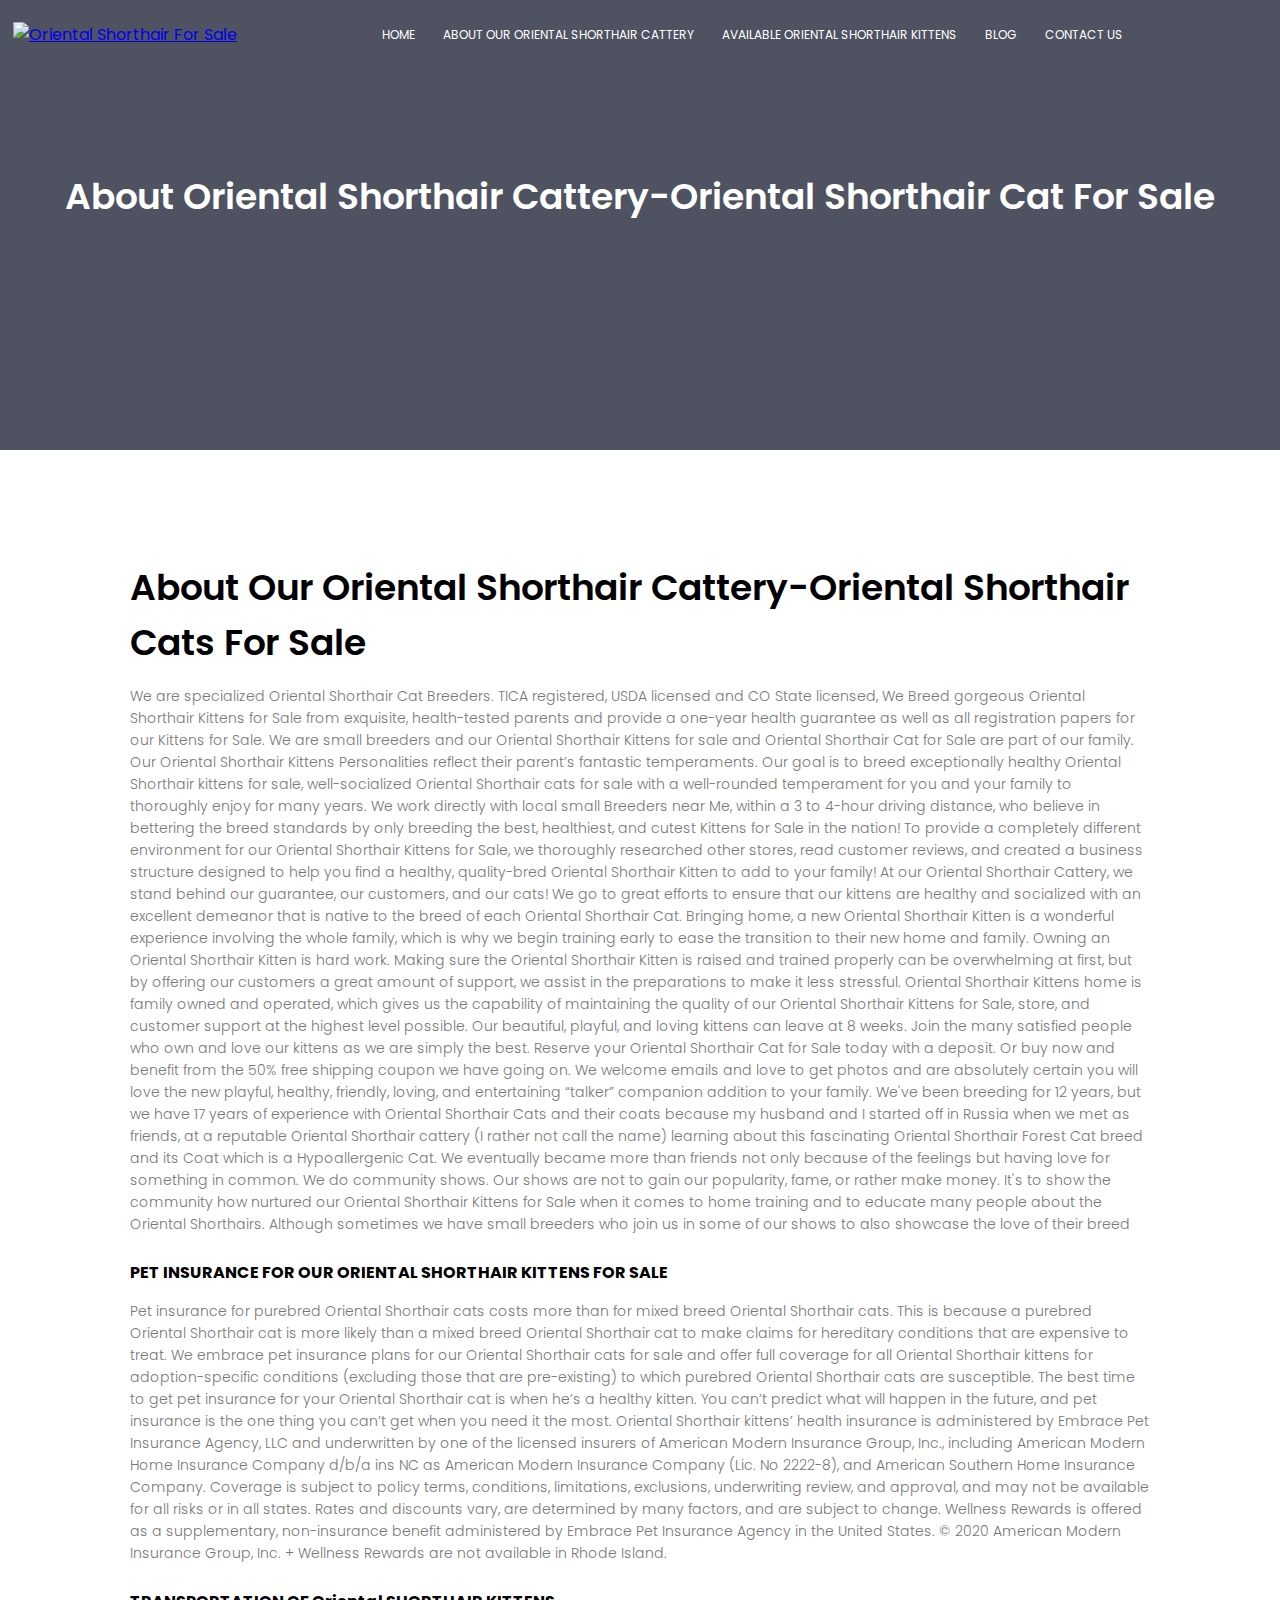
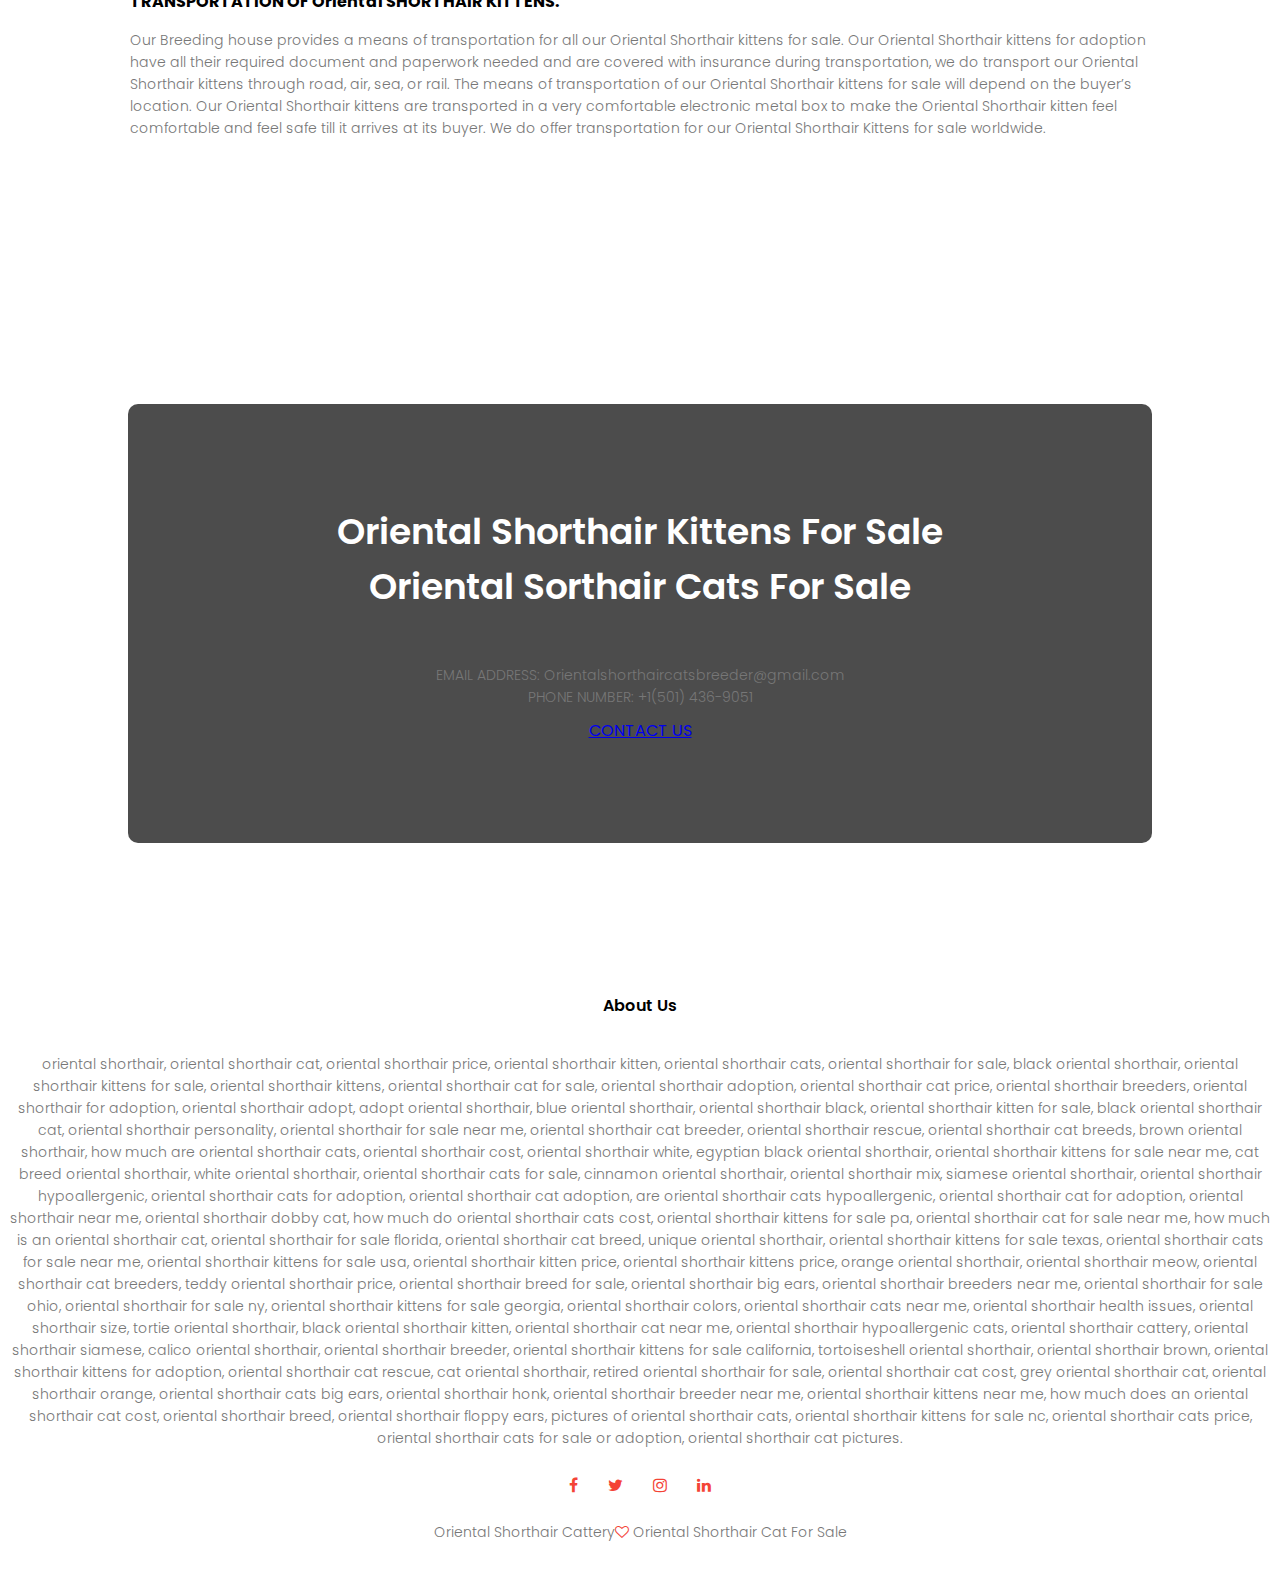
==== about.html @ b4669de9 "Add files via upload" ====
<!DOCTYPE html>
<html lang="en">
<head>
    <meta name="viewport" content="width=device-width, initial-scale=1.0">
    <title>Oriental Shorthair Cat For Sale</title>
    <meta name="description" content="Oriental Shorthair Cats For Sale.We breed very lovely and affectionate Oriental Shorthair Kittens and Cats. We have a litter ready and available for adoption, Contact us now to get yours to their forever homes!">
    <meta name="Keywords" content="oriental shorthair, oriental shorthair cat, oriental shorthair price, oriental shorthair kitten, oriental shorthair cats, oriental shorthair for sale, black oriental shorthair, oriental shorthair kittens for sale, oriental shorthair kittens, oriental shorthair cat for sale, oriental shorthair adoption, oriental shorthair cat price, oriental shorthair breeders, oriental shorthair for adoption, oriental shorthair adopt, adopt oriental shorthair, blue oriental shorthair, oriental shorthair black, oriental shorthair kitten for sale, black oriental shorthair cat, oriental shorthair personality, oriental shorthair for sale near me, oriental shorthair cat breeder, oriental shorthair rescue, oriental shorthair cat breeds, brown oriental shorthair, how much are oriental shorthair cats, oriental shorthair cost, oriental shorthair white, egyptian black oriental shorthair, oriental shorthair kittens for sale near me, cat breed oriental shorthair, white oriental shorthair, oriental shorthair cats for sale, cinnamon oriental shorthair, oriental shorthair mix, siamese oriental shorthair, oriental shorthair hypoallergenic, oriental shorthair cats for adoption, oriental shorthair cat adoption, are oriental shorthair cats hypoallergenic, oriental shorthair cat for adoption, oriental shorthair near me, oriental shorthair dobby cat, how much do oriental shorthair cats cost, oriental shorthair kittens for sale pa, oriental shorthair cat for sale near me, how much is an oriental shorthair cat, oriental shorthair for sale florida, oriental shorthair cat breed, unique oriental shorthair, oriental shorthair kittens for sale texas, oriental shorthair cats for sale near me, oriental shorthair kittens for sale usa, oriental shorthair kitten price, oriental shorthair kittens price, orange oriental shorthair, oriental shorthair meow, oriental shorthair cat breeders, teddy oriental shorthair price, oriental shorthair breed for sale, oriental shorthair big ears, oriental shorthair breeders near me, oriental shorthair for sale ohio, oriental shorthair for sale ny, oriental shorthair kittens for sale georgia, oriental shorthair colors, oriental shorthair cats near me, oriental shorthair health issues, oriental shorthair size, tortie oriental shorthair, black oriental shorthair kitten, oriental shorthair cat near me, oriental shorthair hypoallergenic cats, oriental shorthair cattery, oriental shorthair siamese, calico oriental shorthair, oriental shorthair breeder, oriental shorthair kittens for sale california, tortoiseshell oriental shorthair, oriental shorthair brown, oriental shorthair kittens for adoption, oriental shorthair cat rescue, cat oriental shorthair, retired oriental shorthair for sale, oriental shorthair cat cost, grey oriental shorthair cat, oriental shorthair orange, oriental shorthair cats big ears, oriental shorthair honk, oriental shorthair breeder near me, oriental shorthair kittens near me, how much does an oriental shorthair cat cost, oriental shorthair breed, oriental shorthair floppy ears, pictures of oriental shorthair cats, oriental shorthair kittens for sale nc, oriental shorthair cats price, oriental shorthair cats for sale or adoption, oriental shorthair cat pictures, oriental shorthair cat, oriental shorthair cat price, oriental shorthair cat adoption, oriental shorthair cat breeders, oriental shorthair cattery, oriental shorthair cat rescue, oriental shorthair cat personality, oriental shorthair cat black, oriental shorthair cat for sale, oriental shorthair cat for sale near me, oriental shorthair cat for sale Massachusetts, oriental shorthair cat for sale Oklahoma, oriental shorthair cat for sale Washington state, oriental shorthair cat for sale UK, oriental shorthair cat for sale Europe. oriental shorthair cat for sale Ohio, OrientalShorthair Cat for sale, oriental shorthair cat for sale near my location, unique oriental shorthair cat for sale, black, oriental shorthair cat for sale, oriental shorthair cat for sale Texas, oriental shorthair cat for sale South Florida, oriental shorthair cat for sale Austin, oriental shorthair cat for sale in Arizona, oriental shorthair cat for sale Los Angeles, 
    oriental shorthair cat for sale new york, oriental shorthair cat for sale central florida, oriental shorthair cat for sale, oriental shorthair cat for sale uk, oriental shorthair cat for sale near me, oriental shorthair cat for adoption, oriental shorthair cat for sale washington state, oriental shorthair cat for sale oklahoma, oriental shorthair cat for sale massachusetts, oriental shorthair cat for sale europe, oriental shorthair cat with floppy ears, oriental shorthair cat with large ears, oriental shorthair cat with bat ears, oriental shorthair cats with big ears, oriental shorthair cat for sale, oriental shorthair cat for sale near me, oriental shorthair cat for adoption, oriental shorthair cat for sale uk, oriental cat health problems, oriental shorthair cats uk, oriental shorthair indoor cat, oriental shorthair cats uk, oriental shorthair cats for sale uk, oriental shorthair cat to buy, oriental shorthair cat for sale, oriental shorthair cat for sale near me, oriental shorthair cat for adoption, oriental shorthair cat for sale uk, oriental shorthair cats with big ears, oriental shorthair kittens for sale, oriental shorthair kittens for sale usa, oriental shorthair cats uk, oriental shorthair uk, oriental shorthair cross, oriental shorthair cat near me, oriental shorthair cat breeders near me, oriental shorthair cat for sale near me, cost of an oriental shorthair cat, are oriental shorthair cats healthy, oriental shorthair cat, oriental shorthair cat for sale, oriental shorthair cat price, oriental shorthair cat adoption, oriental shorthair cat for sale near me, oriental shorthair cat breeders, oriental shorthair cat rescue, oriental shorthair cat breeders near me, oriental shorthair cat black and white, are oriental shorthair cats healthy, are oriental shorthair cats affectionate, cost of an oriental shorthair cat, are oriental shorthair cats friendly, oriental cat types, oriental shorthair cats usa, difference between oriental and siamese cats, oriental shorthair cats for sale or adoption, are oriental shorthair cats healthy, cost of an oriental shorthair cat, are, oriental shorthair cats affectionate, are oriental cats affectionate, do oriental shorthair cats have health problems, oriental cat types, oriental cats personality, oriental cats temperament, oriental shorthair cats usa, Oriental Shorthair Cats For Sale, oriental shorthair cats for sale ohio, oriental shorthair cats for sale in the us, oriental shorthair cats for sale, oriental shorthair cats for sale in my area, oriental shorthair cats for sale bc, oriental shorthair cats for sale in Georgia, oriental shorthair cats for sale in Michigan, oriental shorthair cats for sale in Missouri, oriental shorthair cats for sale, black oriental shorthair cats for sale, brown oriental shorthair cat for sale, brown oriental shorthair kittens for sale, oriental kittens for sale Brisbane, oriental kittens for sale, oriental kittens for sale, cost of an oriental shorthair cat, oriental shorthair cat for sale California, oriental shorthair cat for sale Colorado, oriental shorthair kittens for sale California, oriental shorthair kittens for sale ct, oriental shorthair kittens for sale Canada, oriental shorthair kittens for sale Chicago, oriental shorthair kittens for sale northern California, oriental shorthair kittens for sale in south Carolina, oriental shorthair kittens for sale san diego, oriental shorthair dobby cat for sale, oriental shorthair kittens for sale, oriental kittens for sale devon, oriental kittens for sale dorset, oriental kittens for sale, oriental kittens for sale, oriental shorthair cat for sale Europe, oriental shorthair kittens for sale new England, oriental kittens for sale, oriental kittens for sale, oriental kittens for sale east, how much is an oriental shorthair kitten, are, oriental shorthair cats affectionate, oriental shorthair cat for sale florida, oriental shorthair kittens for sale florida, oriental shorthair cat for sale, oriental kittens for sale florida, oriental shorthair kittens for sale Georgia, grey oriental shorthair cat for sale, oriental kittens for sale Gauteng, oriental kittens for sale gold coast, oriental kittens for sale Georgia, oriental cat for sale Gauteng, oriental kittens for sale Glasgow, oriental shorthair kittens for sale houston Texas, oriental shorthair kittens for sale hoobly,
     oriental shorthair hypoallergenic cats for sale, oriental kittens for sale Hampshire, oriental shorthair cat for sale, oriental kittens for sale hull, oriental shorthair cats for sale in florida, oriental shorthair cats for sale in Texas, oriental shorthair cats for sale in ohio, oriental kittens for sale, are oriental cats affectionate, do oriental shorthair cats have health problems, oriental shorthair cat for sale kentucky, oriental shorthair kittens for sale kansas, oriental shorthair kittens for sale louisiana, oriental shorthair kittens for sale los angeles, oriental shorthair kittens for sale, oriental shorthair cat for sale massachusetts, oriental shorthair cat for sale michigan, oriental shorthair cat for sale maryland, oriental shorthair cat for sale mn, oriental shorthair kittens for sale missouri, oriental shorthair cats for sale near me, oriental kittens for sale melbourne, oriental shorthair cat for sale nj, oriental shorthair cat for sale nyc, oriental shorthair cat for sale new york, oriental shorthair kittens for sale nc, oriental shorthair cats for adoption near me, oriental shorthair kittens for sale nsw, oriental shorthair cats for sale oregon, oriental shorthair cats for sale ontario, oriental shorthair cat for sale oklahoma, oriental shorthair kittens for sale ontario, oriental shorthair cats for sale, oriental shorthair kittens for sale pa, oriental shorthair kittens for sale pennsylvania, oriental shorthair cats for adoption, purebred oriental shorthair cats for sale, oriental kittens for sale perth, oriental kittens for sale, oriental kittens for sale, oriental shorthair cats rescue, oriental shorthair cat for sale south africa, oriental shorthair cat for sale seattle, oriental shorthair kittens for sale scotland, oriental shorthair kittens for sale sydney, oriental shorthair cats for sale united states, oriental shorthair cat for sale washington state, oriental shorthair cat for sale texas, oriental shorthair kittens for sale tampa, oriental shorthair kittens for sale tennessee, the oriental shorthair cat for sale, oriental shorthair cats to buy, oriental cat for sale tampa, oriental shorthair cats for sale utah, oriental shorthair kittens for sale usa, oriental shorthair kittens for sale utah, unique oriental shorthair cats for sale, oriental kittens for sale usa, oriental shorthair cat for sale virginia, oriental shorthair kittens for sale victoria, oriental kittens for sale victoria, oriental kittens for sale vancouver, oriental shorthair cat for sale wisconsin, oriental shorthair kittens for sale washington, white oriental shorthair kittens for sale, oriental kittens for sale wales, oriental kittens for sale west midlands, oriental kittens for sale west sussex, oriental kittens for sale ohio, are oriental cats good pets, are oriental cats expensive, are oriental cats friendly, Oriental kittens for sale in ohio, are oriental shorthair cats healthy, Oriental Shorthair Cats For Sale, Oriental cats for sale, Oriental shorthair kittens, Oriental shorthair for sale, Oriental shorthair kittens for sale, Oriental kittens, Oriental shorthair price, Oriental shorthair cats for sale, Oriental shorthair breeders, Oriental kittens for sale, exptic shorthair, Oriental shorthair kittens for sale near me, persian shorthair kittens for sale, Oriental shorthair, Oriental shorthair kittens, Oriental shorthair for sale, Oriental shorthair kittens for sale, Oriental kittens, Oriental shorthair cats for sale, Oriental shorthair, european shorthair, Oriental cats, Oriental shorthair cat, Oriental cat, Oriental cats for sale, Oriental shorthair kittens, Oriental shorthair for sale, Oriental shorthair cats, Oriental shorthair kittens for sale, cats Oriental, Oriental shorthair kittens for sale 2019, Oriental short hair, Oriental shorthair cat breeds, short haired persian, Oriental kitty utah, shorthair persian kitten, Oriental kitty slc, Oriental kittens, Oriental shorthair price, smash face cat, Oriental shorthair cats for sale, short hair kittens, Oriental shorthair breeders, Oriental shorthair cat for sale, Oriental shorthair rescue, Oriental short hair cat, short haired persian kittens, Oriental kittens for sale">
    <meta name="author" content="">
    <meta name="twitter:card" content="Oriental Shorthair Kittens, Oriental Shorthair Cat for Sale" />
    <meta name="twitter:site" content="@russianbluebell" />
    <meta name="twitter:creator" content="@russianbluebell" />
    <meta property="og:url" content="https://Orientalshorthaircattery.com/blog.html" />
    <meta property="og:title" content="Oriental Shorthair Kittens for Sale, Oriental Shorthair Cat for Sale" />
    <meta property="og:description" content=" Lovely Oriental Shorthair Kittens, Our Oriental Shorthair Cat for Sale are vet checked, Potty trained, and have been trained to play with other pets like Dogs, kittens, fennec foxes, etc." />
    <meta property="og:image" content="https://Orientalshorthaircattery.com/images/dp1.jpeg" />
    <link rel="canonical" href="https:// Orientalshorthaircattey.com /">
     <meta charset="utf-8">
<meta name="viewport" content="width=device-width, initial-scale=1.0">
<title>Oriental Shorthair Cats For Sale</title>
<link rel="shortcut icon" type="image/png" href="images/Favicon1.jpg">
<link rel="stylesheet" href="style.css">
<link href="https://fonts.googleapis.com/css?family=Poppins:100,200,300,400,600,700&display=swap" rel="stylesheet">
<link rel="stylesheet" href="https://stackpath.bootstrapcdn.com/font-awesome/4.7.0/css/font-awesome.min.css"> 
</head>
<body>
    <section class="sub-header">
        <nav>
            <a href="index.html"><img src="images/LogoMain1.jpg" alt="Oriental Shorthair For Sale"></a>
            <div class="nav-links" id="navLinks">  
                <i class="fa fa-close" onclick="hideMenu()"></i>
                <ul>
                    <li><a href="index.html">HOME</a></li>
                    <li><a href="about.html">ABOUT OUR ORIENTAL SHORTHAIR CATTERY</a></li>
                    <li><a href="course.html">AVAILABLE ORIENTAL  SHORTHAIR KITTENS</a></li>
                    <li><a href="blog.html">BLOG</a></li>
                    <li><a href="contact.html">CONTACT US</a></li>
                </ul>
            </div>
            <i class="fa fa-bars" onclick="showMenu()"></i>
        </nav>   
            <h1>About Oriental Shorthair Cattery-Oriental Shorthair Cat For Sale</h1>
    </section>
    
    
<!------- about us content -------->
    
<section class="about-us">
        <div class="about-col">
            <h1>About Our Oriental Shorthair Cattery-Oriental Shorthair Cats For Sale</h1>     
            <p>We are specialized Oriental Shorthair Cat Breeders. TICA registered, USDA licensed and  CO State licensed, We Breed gorgeous Oriental Shorthair Kittens for Sale from exquisite, health-tested parents and provide a one-year health guarantee as well as all registration papers for our Kittens for Sale. We are small breeders and our Oriental Shorthair Kittens for sale and Oriental Shorthair Cat for Sale are part of our family. Our Oriental Shorthair Kittens Personalities reflect their parent’s fantastic temperaments. Our goal is to breed exceptionally healthy Oriental Shorthair kittens for sale, well-socialized Oriental Shorthair cats for sale with a well-rounded temperament for you and your family to thoroughly enjoy for many years. We work directly with local small Breeders near Me, within a 3 to 4-hour driving distance, who believe in bettering the breed standards by only breeding the best, healthiest, and cutest Kittens for Sale in the nation! To provide a completely different environment for our Oriental Shorthair Kittens for Sale, we thoroughly researched other stores, read customer reviews, and created a business structure designed to help you find a healthy, quality-bred Oriental Shorthair Kitten to add to your family! At our Oriental Shorthair Cattery, we stand behind our guarantee, our customers, and our cats! We go to great efforts to ensure that our kittens are healthy and socialized with an excellent demeanor that is native to the breed of each Oriental Shorthair Cat. Bringing home, a new Oriental Shorthair Kitten is a wonderful experience involving the whole family, which is why we begin training early to ease the transition to their new home and family. Owning an Oriental Shorthair Kitten is hard work. Making sure the Oriental Shorthair Kitten is raised and trained properly can be overwhelming at first, but by offering our customers a great amount of support, we assist in the preparations to make it less stressful. Oriental Shorthair Kittens home is family owned and operated, which gives us the capability of maintaining the quality of our Oriental Shorthair Kittens for Sale, store, and customer support at the highest level possible. Our beautiful, playful, and loving kittens can leave at 8 weeks. Join the many satisfied people who own and love our kittens as we are simply the best. Reserve your Oriental Shorthair Cat for Sale today with a deposit. Or buy now and benefit from the 50% free shipping coupon we have going on. We welcome emails and love to get photos and are absolutely certain you will love the new playful, healthy, friendly, loving, and entertaining “talker” companion addition to your family.
We've been breeding for 12 years, but we have 17 years of experience with Oriental Shorthair Cats and their coats because my husband and I started off in Russia when we met as friends, at a reputable Oriental Shorthair cattery (I rather not call the name) learning about this fascinating Oriental Shorthair Forest Cat breed and its Coat which is a Hypoallergenic Cat. We eventually became more than friends not only because of the feelings but having love for something in common. We do community shows. Our shows are not to gain our popularity, fame, or rather make money. It's to show the community how nurtured our Oriental Shorthair Kittens for Sale when it comes to home training and to educate many people about the Oriental Shorthairs. Although sometimes we have small breeders who join us in some of our shows to also showcase the love of their breed</p>
                <h4>PET INSURANCE FOR OUR ORIENTAL SHORTHAIR KITTENS FOR SALE</h4>
<p>Pet insurance for purebred Oriental Shorthair cats costs more than for mixed breed Oriental Shorthair cats. This is because a purebred Oriental Shorthair cat is more likely than a mixed breed Oriental Shorthair cat to make claims for hereditary conditions that are expensive to treat.
We embrace pet insurance plans for our Oriental Shorthair cats for sale and offer full coverage for all Oriental Shorthair kittens for adoption-specific conditions (excluding those that are pre-existing) to which purebred Oriental Shorthair cats are susceptible. The best time to get pet insurance for your Oriental Shorthair cat is when he’s a healthy kitten. You can’t predict what will happen in the future, and pet insurance is the one thing you can’t get when you need it the most. Oriental Shorthair kittens’ health insurance is administered by Embrace Pet Insurance Agency, LLC and underwritten by one of the licensed insurers of American Modern Insurance Group, Inc., including American Modern Home Insurance Company d/b/a ins NC as American Modern Insurance Company (Lic. No 2222-8), and American Southern Home Insurance Company. Coverage is subject to policy terms, conditions, limitations, exclusions, underwriting review, and approval, and may not be available for all risks or in all states. Rates and discounts vary, are determined by many factors, and are subject to change. Wellness Rewards is offered as a supplementary, non-insurance benefit administered by Embrace Pet Insurance Agency in the United States. © 2020 American Modern Insurance Group, Inc.  + Wellness Rewards are not available in Rhode Island.</p>
<h4>TRANSPORTATION OF Oriental SHORTHAIR KITTENS.</h4>
<p>Our Breeding house provides a means of transportation for all our Oriental Shorthair kittens for sale. Our Oriental Shorthair kittens for adoption have all their required document and paperwork needed and are covered with insurance during transportation, we do transport our Oriental Shorthair kittens through road, air, sea, or rail. The means of transportation of our Oriental Shorthair kittens for sale will depend on the buyer’s location. Our Oriental Shorthair kittens are transported in a very comfortable electronic metal box to make the Oriental Shorthair kitten feel comfortable and feel safe till it arrives at its buyer. We do offer transportation for our Oriental Shorthair Kittens for sale worldwide.</p>

<div class="about-col">
        </div>
</section>
    <!------ Call To Action ------>

<section class="cta">
    <h1>Oriental Shorthair Kittens For Sale<br>Oriental Sorthair Cats For Sale</h1>
    <p>EMAIL ADDRESS: Orientalshorthaircatsbreeder@gmail.com <br>PHONE NUMBER: +1(501) 436-9051</p>
     <a href="contact.html" "hero-btn">CONTACT US</a>
 
</section>    
<!-------- footer ---------->

<section class="footer">
    <h4>About Us</h4>
    <p>oriental shorthair, oriental shorthair cat, oriental shorthair price, oriental shorthair kitten, oriental shorthair cats, oriental shorthair for sale, black oriental shorthair, oriental shorthair kittens for sale, oriental shorthair kittens, oriental shorthair cat for sale, oriental shorthair adoption, oriental shorthair cat price, oriental shorthair breeders, oriental shorthair for adoption, oriental shorthair adopt, adopt oriental shorthair, blue oriental shorthair, oriental shorthair black, oriental shorthair kitten for sale, black oriental shorthair cat, oriental shorthair personality, oriental shorthair for sale near me, oriental shorthair cat breeder, oriental shorthair rescue, oriental shorthair cat breeds, brown oriental shorthair, how much are oriental shorthair cats, oriental shorthair cost, oriental shorthair white, egyptian black oriental shorthair, oriental shorthair kittens for sale near me, cat breed oriental shorthair, white oriental shorthair, oriental shorthair cats for sale, cinnamon oriental shorthair, oriental shorthair mix, siamese oriental shorthair, oriental shorthair hypoallergenic, oriental shorthair cats for adoption, oriental shorthair cat adoption, are oriental shorthair cats hypoallergenic, oriental shorthair cat for adoption, oriental shorthair near me, oriental shorthair dobby cat, how much do oriental shorthair cats cost, oriental shorthair kittens for sale pa, oriental shorthair cat for sale near me, how much is an oriental shorthair cat, oriental shorthair for sale florida, oriental shorthair cat breed, unique oriental shorthair, oriental shorthair kittens for sale texas, oriental shorthair cats for sale near me, oriental shorthair kittens for sale usa, oriental shorthair kitten price, oriental shorthair kittens price, orange oriental shorthair, oriental shorthair meow, oriental shorthair cat breeders, teddy oriental shorthair price, oriental shorthair breed for sale, oriental shorthair big ears, oriental shorthair breeders near me, oriental shorthair for sale ohio, oriental shorthair for sale ny, oriental shorthair kittens for sale georgia, oriental shorthair colors, oriental shorthair cats near me, oriental shorthair health issues, oriental shorthair size, tortie oriental shorthair, black oriental shorthair kitten, oriental shorthair cat near me, oriental shorthair hypoallergenic cats, oriental shorthair cattery, oriental shorthair siamese, calico oriental shorthair, oriental shorthair breeder, oriental shorthair kittens for sale california, tortoiseshell oriental shorthair, oriental shorthair brown, oriental shorthair kittens for adoption, oriental shorthair cat rescue, cat oriental shorthair, retired oriental shorthair for sale, oriental shorthair cat cost, grey oriental shorthair cat, oriental shorthair orange, oriental shorthair cats big ears, oriental shorthair honk, oriental shorthair breeder near me, oriental shorthair kittens near me, how much does an oriental shorthair cat cost, oriental shorthair breed, oriental shorthair floppy ears, pictures of oriental shorthair cats, oriental shorthair kittens for sale nc, oriental shorthair cats price, oriental shorthair cats for sale or adoption, oriental shorthair cat pictures.</p>
    <div class="icons">
        <i class="fa fa-facebook"></i>
        <i class="fa fa-twitter"></i>
        <i class="fa fa-instagram"></i>
        <i class="fa fa-linkedin"></i>
    </div>
    <p>Oriental Shorthair Cattery<i class="fa fa-heart-o"></i> Oriental Shorthair Cat For Sale</p>
</section>
  
  
<!----JavaScript for toggle menu---->
<script>
    var navLinks = document.getElementById("navLinks");

    function showMenu() {
        navLinks.style.right = "0";
    }

    function hideMenu() {
        navLinks.style.right = "-200px";
    }
</script> 
    
</body>
</html>
---- style.css ----
*{
    margin: 0;
    padding: 0;
    font-family: 'Poppins', sans-serif;
}
.header{
    min-height: 100vh;
    width: 100%;
    background-image: linear-gradient(rgba(4,9,30,0.7),rgba(4,9,30,0.7)),url(images/Main\ Logo.jpeg);
    background-position: center;
    background-size: cover;
    position: relative;
    overflow: hidden;
}

nav{
    display: flex;
    padding: 1% 1%;
    justify-content: space-between;
    align-items: center;
}
nav img{
    width: 90px;
}
.nav-links{
    flex: 1;
    text-align: center;
}
.nav-links ul li{
    list-style: none;
    display: inline-block;
    padding: 8px 12px;
    position: relative;
}
.nav-links ul li a{
    color: #fff;
    text-decoration: none;
    font-size: 12px;
}
.nav-links ul li::after{
    content: '';
    width: 0%;
    height: 2px;
    background: #f44336;
    display: block;
    margin: auto;
    transition: .5s;    
}
.nav-links ul li:hover::after{
    width: 100%;
}
nav .fa{
    display: none;
}

.text-box{
    width: 90%;
    color: #fff;
    position: absolute;
    top: 50%;
    left: 50%;
    transform: translate(-50%, -50%);
    text-align: center;
}
.text-box h1{
    font-size: 50px;
}
.text-box p{
    margin: 20px 0 40px;
    font-size: 13px;
    color: rgb(2, 177, 2);
}
.hero-btn {
    display: inline-block;
    text-decoration: none;
    color: #fff;
    border: 1px solid #fff;
    padding: 12px 34px;
    font-size: 13px;
    background: transparent;
    position: relative;
    cursor: pointer;
    transition: 1s;
}

.hero-btn:hover{
    border: 1px solid #f44336;
    background: #f44336;
}


@media(max-width: 700px)
{
   .nav-links ul li
    {
        display: block;
    }
    .nav-links
    {
        position: fixed;
        background: #f44336;
        height: 100vh;
        width: 200px;
        top: 0;
        right: -200px;
        text-align: center;
        z-index: 2;
        transition: 0.5s;
    }
    .nav-links ul{
        padding: 30px;
    }
    nav .fa{
        display: block;
        color: #fff;
        margin: 10px;
        font-size: 22px;
        cursor: pointer; 
    }
    .text-box h1{
        font-size: 20px;
    }
}

/*---------- course --------*/

.course{
    width: 80%;
    margin: auto;
    text-align: center;
    padding-top: 100px;
}
h1{
    font-size: 36px;
    font-weight: 600;
}
p{
    color: #777;
    font-size: 14px;
    font-weight: 300;
    line-height: 22px;
    padding: 10px;
}
.row{
    margin-top: 5%;
    display: flex;
    justify-content: space-between;  
}
  
.course-col{
    flex-basis: 31%;
    background: #fff3f3;
    border-radius: 10px;
    margin-bottom: 5%;
    padding: 20px 12px;
    box-sizing: border-box;
    transition: .5s;
}
h3{
    text-align: center;
    font-weight: 600;
    margin: 10px 0;
}
.course-col:hover{
    box-shadow: 0 0 20px 0px rgba(0, 0, 0, 0.2);
}

@media (max-width:700px){
    .row{
        flex-direction: column;
    }
} 

/*---------------- campus ----------------*/

.campus{
    width: 80%;
    margin: auto;
    text-align: center;
    padding-top: 50px;
}
.campus-col{
    flex-basis: 32%;
    border-radius: 10px;
    margin-bottom: 30px;
    position: relative;
    overflow: hidden;
}
.campus-col img{
    width: 100%;
}

.layer{
    background: transparent;
    height: 100%;
    width: 100%;
    top: 0;
    left: 0;
    position: absolute;
    transition: .5s;
}
.layer:hover{
    background: rgba(226, 0, 0, 0.7);
}
.layer h3{
    width: 100%;
    font-weight: 500;
    color: #fff;
    font-size: 26px;
    bottom: 0;
    left: 50%;
    transform: translateX(-50%);
    position: absolute;
    opacity: 0;
    transition: .5s;
}
.layer:hover h3{
    bottom: 49%;
    opacity: 1;
}

/*-------------- Facilities ----------------*/

.facility{
    width: 60%;
    margin: auto;
    text-align: center;
    padding-top: 100px;
}
.facility-col{
    flex-basis: 31%;
    border-radius: 10px;
    margin-bottom: 5%;
    text-align: left;
}
.facility-col img{
    width: 75%;
    border-radius: 10px;
}
.facility-col p{
    padding: 0;
}
.facility-col h3{
    margin-top: 16px;
    margin-bottom: 15px;
    text-align: left;
}

/*---------------- testimonials ------------------*/

.testimonials{
    width: 80%;
    margin: auto;
    padding-top: 100px;
    text-align: center;
}

.testimonial-col{
    flex-basis: 44%;
    border-radius: 10px;
    margin-bottom: 5%;
    text-align: left;
    background: #fff3f3;
    padding: 25px;
    cursor: pointer;
    display: flex;
}
.testimonial-col img{
    height: 40px;
    margin-left: 5px;
    margin-right: 30px;
    border-radius: 50%;
}
.testimonial-col p{
    padding: 0;
}
.testimonial-col h3{
    margin-top: 15px;
    text-align: left;
}
.testimonial-col .fa{
    color: #f44336;
}

@media(max-width:700px){
    .testimonial-col img{
        margin-left: 0px;
        margin-right: 15px;
    }
}

/*-------- Call To Action ----------*/


.cta{
    margin: 100px auto;
    width: 80%;
    background-image: linear-gradient(rgba(0,0,0,0.7),rgba(0,0,0,0.7)),url(images/Logo4.jpeg);
    background-position: center;
    background-size: cover;
    border-radius: 10px;
    text-align: center;
    padding: 100px 0;
}
.cta h1{
    color: #fff;
    margin-bottom: 40px; 
    padding: 0; 
}

@media(max-width:700px){
    .cta h1{
        font-size: 24px;
    }
}

/*--------------Footer---------------*/

.footer{
    width: 100%;
    text-align: center;
    padding: 30px 0;
}
.footer h4{
    margin-bottom: 25px;
    margin-top: 20px;
    font-weight: 600;
}

.icons .fa{
    color: #f44336;
    margin: 0 13px;
    cursor: pointer;
    padding: 18px 0;
}
.fa-heart-o{
    color: #f44336;
}


/*--------------- About Us Page --------------*/


.sub-header{
    height: 50vh;
    width: 100%;
    background-image: linear-gradient(rgba(4,9,30,0.7),rgba(4,9,30,0.7)),url(images/Logo5.jpeg);
    background-position: center;
    background-size: cover;
    text-align: center;
    color: #fff;
}
.sub-header h1{
    margin-top: 100px;
}
.about-us{
    width: 80%;
    margin: auto;
    padding-top: 80px;
    padding-bottom: 50px;
}

.about-col{
    flex-basis: 48%;
    padding: 30px 2px;
}
.about-col h1{
    padding-top: 0;
}
.about-col p{
    padding: 15px 0 25px;
}

.hero-btn.red-btn{
    border: 1px solid #f44336;
    background: transparent;
    color: #f44336;
}
.hero-btn.red-btn:hover{
    border: 1px solid #f44336;
    background: #f44336;
    color: #fff;
}
.hero-btn.red-btn::after{
    background: #f44336;
}
.hero-btn.red-btn::before{
    background: #f44336;
}
.content-image{
    flex-basis: 50%;
}
.about-col img{
    width: 100%;
}

/*---------- Blog Page -------------*/

.blog-content{
    width: 80%;
    margin: auto;
    padding: 60px 0;
}
.blog-left{
    flex-basis: 65%;
}
.blog-right{
    flex-basis: 32%;
}
.blog-left img{
    width: 100%;
}
.blog-left h2{
    color: #222;
    font-weight: 600;
    margin: 30px 0;
}
.blog-left p{
    color: #999;
    padding: 0;
}

.blog-right h3{
    background: #f44336;
    color: #fff;
    padding: 7px 0;
    font-size: 16px;
    margin-bottom: 20px;
}
.blog-right div{
    display: flex;
    align-items: center;
    justify-content: space-between;
    color: #555;
    padding: 8px;
    box-sizing: border-box;
}

.comment-box{
    border: 1px solid #ccc;
    margin: 50px 0;
    padding: 10px 20px;
}

.comment-box h3{
    text-align: left;
}
.comment-form input, .comment-form textarea{
    width: 100%;
    padding: 10px;
    margin: 15px 0;
    box-sizing: border-box;
    border: none;
    outline: none;
    background: #f0f0f0;
}
.comment-form button{
    margin: 10px 0;
}


@media (max-width:700px){
    .sub-header h1{
        font-size: 24px;
    }
} 


/*------- Contact Us Page ------------*/

.location{
    width: 80%;
    margin: auto;
    padding: 80px 0;
}
.location iframe{
    width: 100%;
}

.contact-us{
    width: 80%;
    margin: auto;
}
.contact-col{
    flex-basis: 48%;
    margin-bottom: 30px;
}

.contact-col div{
    display: flex;
    align-items: center;
    margin-bottom: 40px;
}

.contact-col div .fa{
    font-size: 28px;
    color: #f44336;
    margin: 10px;
    margin-right: 30px;
}
    
.contact-col div p{
    padding: 0;
}
.contact-col div h5{
    font-size: 20px;
    margin-bottom: 5px;
    color: #555;
    font-weight: 400;
    
}
.contact-col input, .contact-col textarea{
    width: 100%;
    padding: 15px;
    margin-bottom: 17px;
    outline: none;
    border: 1px solid #ccc;
}

.footer-link{
    text-decoration: none;
    color: #777;
}
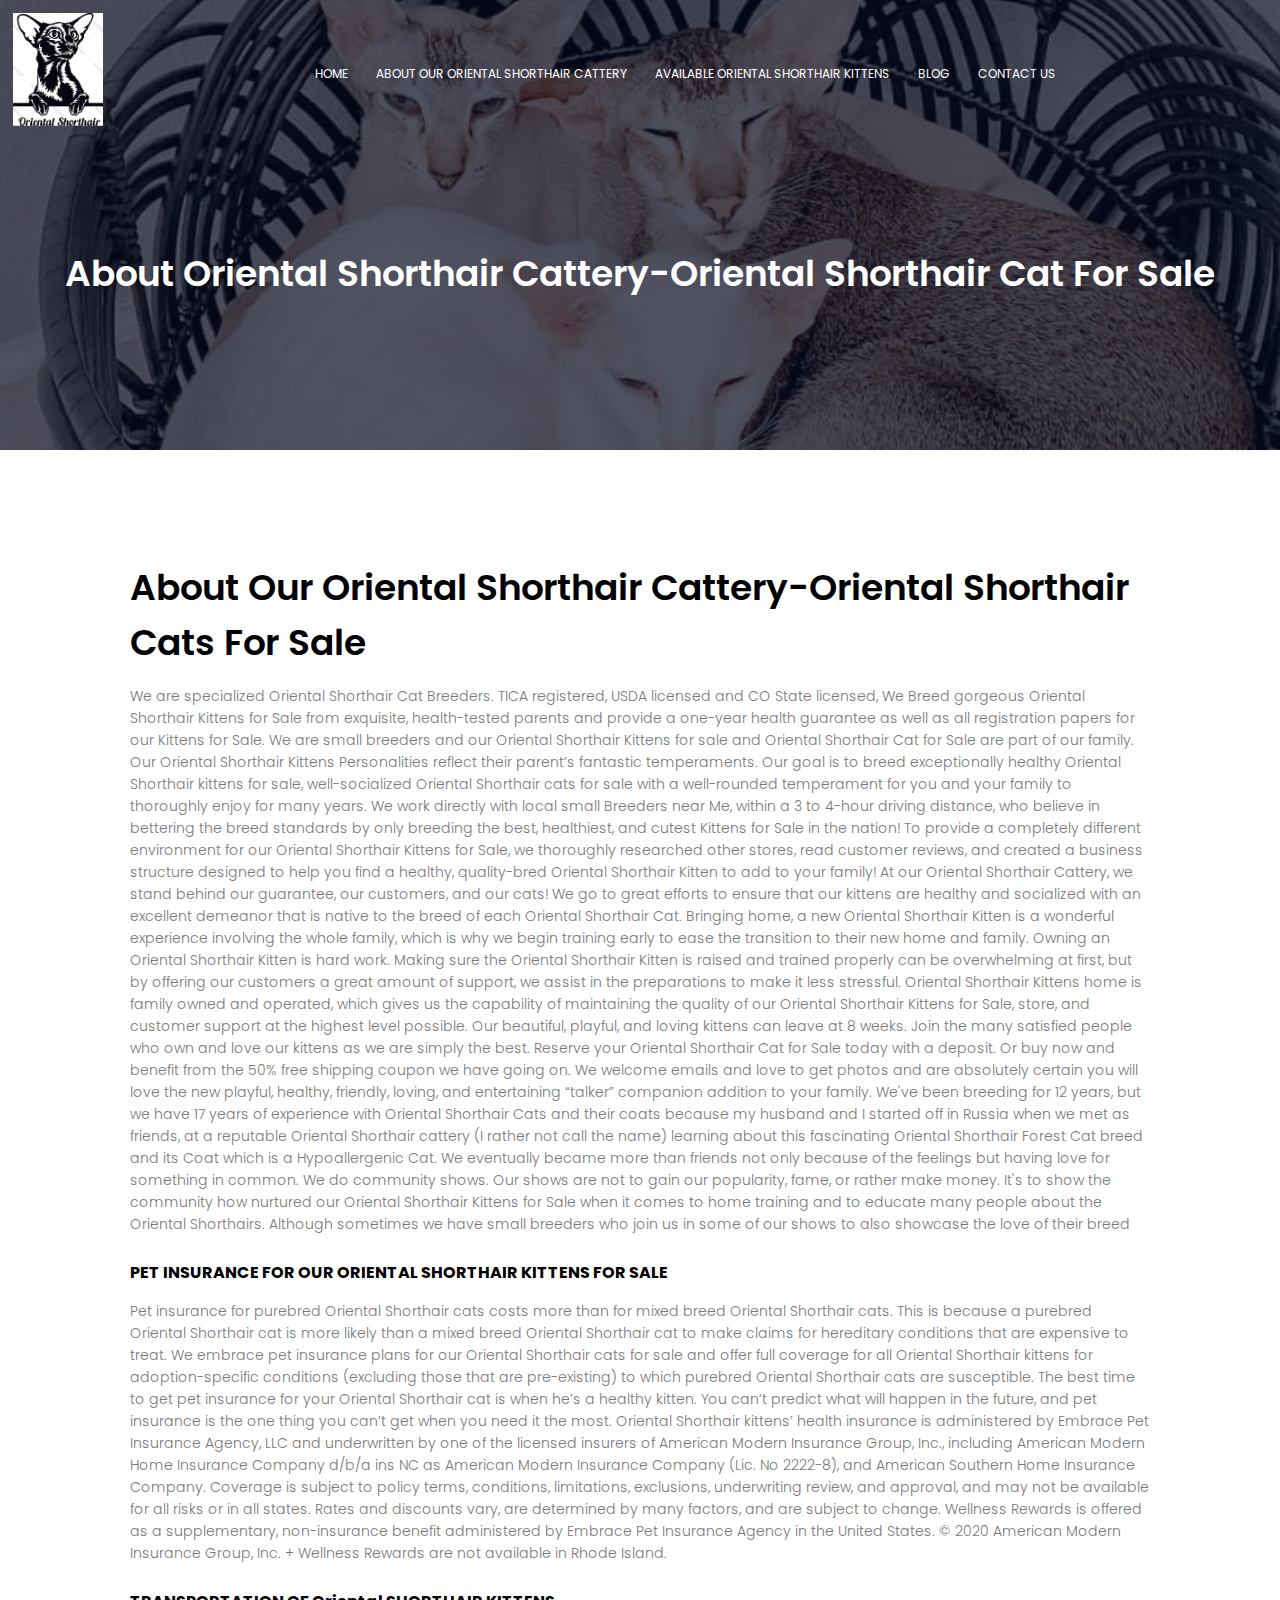
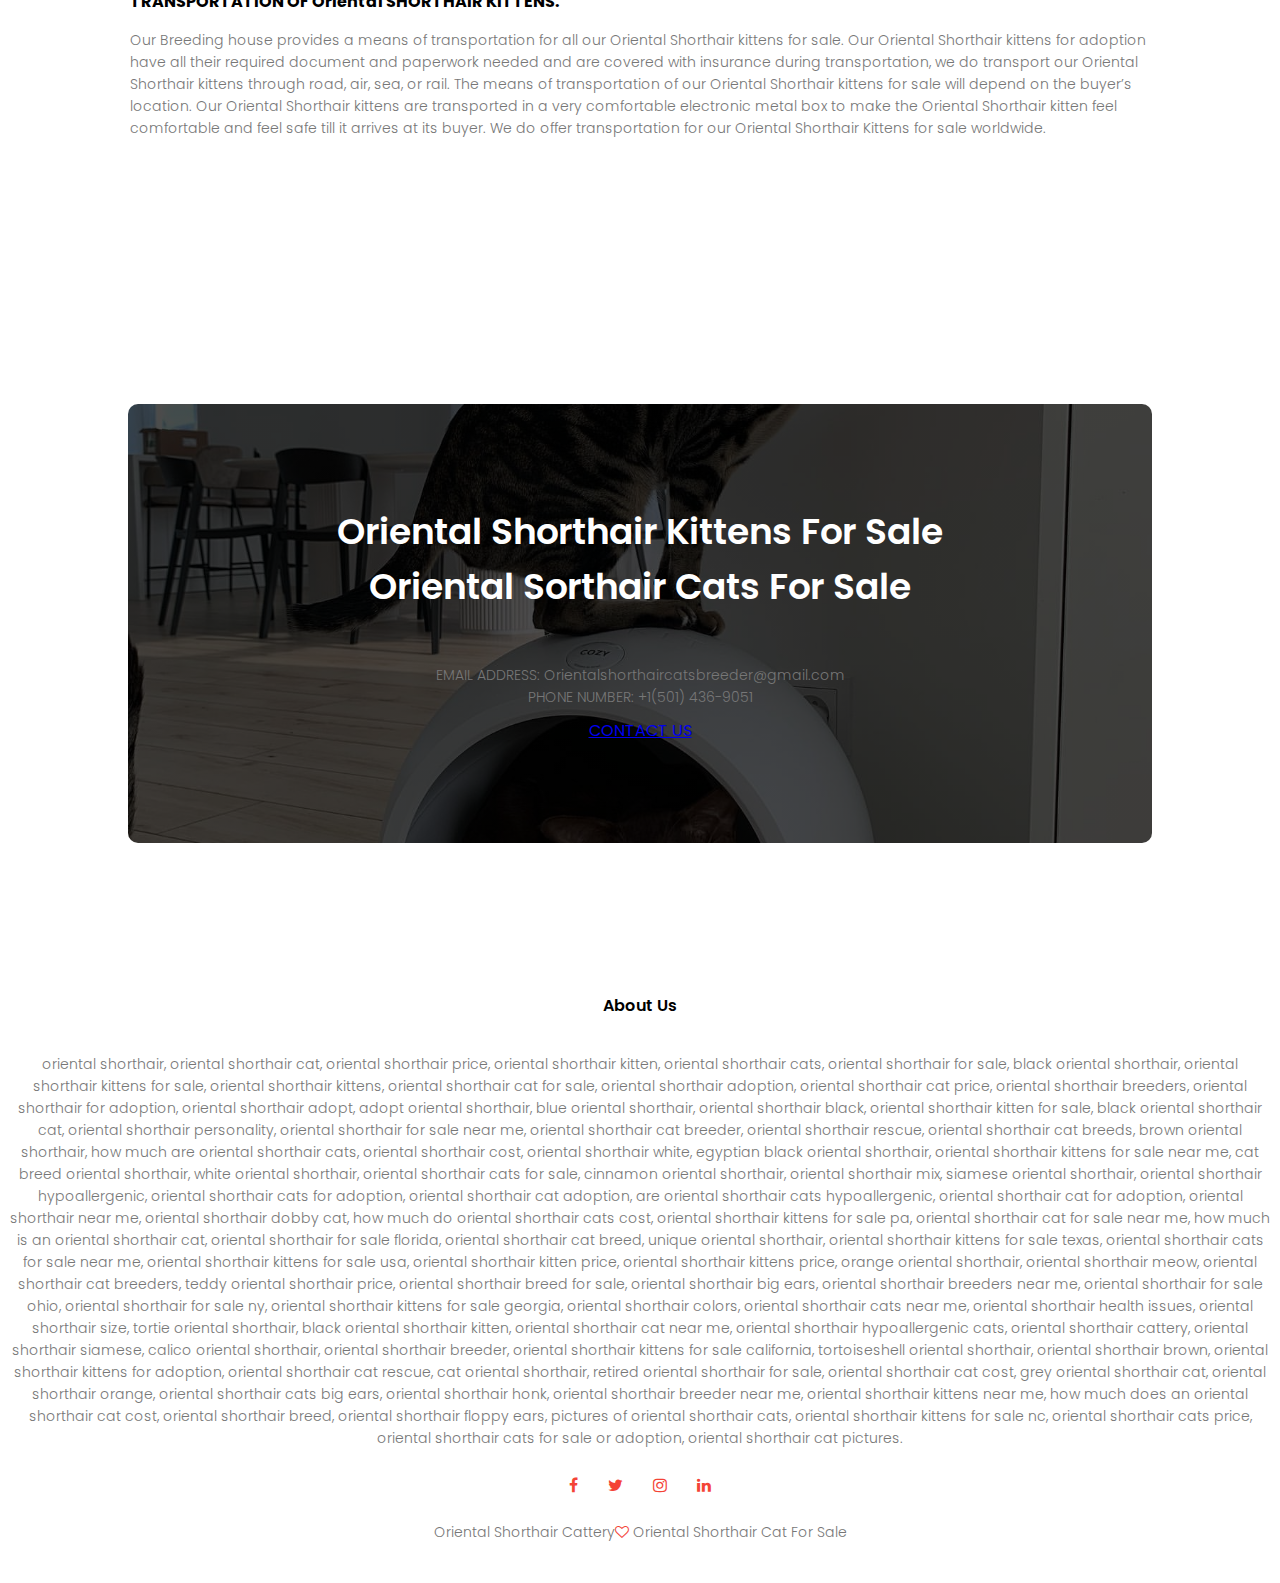
==== commit 765077aa: "Update about.html" ====
--- a/about.html
+++ b/about.html
@@ -1,9 +1,9 @@
 <!DOCTYPE html>
-<html lang="en">
+<html lang="english">
 <head>
     <meta name="viewport" content="width=device-width, initial-scale=1.0">
     <title>Oriental Shorthair Cat For Sale</title>
-    <meta name="description" content="Oriental Shorthair Cats For Sale.We breed very lovely and affectionate Oriental Shorthair Kittens and Cats. We have a litter ready and available for adoption, Contact us now to get yours to their forever homes!">
+    <meta name="description" content="Oriental Shorthairs For Sale. We breed very lovely and affectionate Oriental Shorthair Kittens and Cats For Sale. Contact us now to get yours to their forever homes!">
     <meta name="Keywords" content="oriental shorthair, oriental shorthair cat, oriental shorthair price, oriental shorthair kitten, oriental shorthair cats, oriental shorthair for sale, black oriental shorthair, oriental shorthair kittens for sale, oriental shorthair kittens, oriental shorthair cat for sale, oriental shorthair adoption, oriental shorthair cat price, oriental shorthair breeders, oriental shorthair for adoption, oriental shorthair adopt, adopt oriental shorthair, blue oriental shorthair, oriental shorthair black, oriental shorthair kitten for sale, black oriental shorthair cat, oriental shorthair personality, oriental shorthair for sale near me, oriental shorthair cat breeder, oriental shorthair rescue, oriental shorthair cat breeds, brown oriental shorthair, how much are oriental shorthair cats, oriental shorthair cost, oriental shorthair white, egyptian black oriental shorthair, oriental shorthair kittens for sale near me, cat breed oriental shorthair, white oriental shorthair, oriental shorthair cats for sale, cinnamon oriental shorthair, oriental shorthair mix, siamese oriental shorthair, oriental shorthair hypoallergenic, oriental shorthair cats for adoption, oriental shorthair cat adoption, are oriental shorthair cats hypoallergenic, oriental shorthair cat for adoption, oriental shorthair near me, oriental shorthair dobby cat, how much do oriental shorthair cats cost, oriental shorthair kittens for sale pa, oriental shorthair cat for sale near me, how much is an oriental shorthair cat, oriental shorthair for sale florida, oriental shorthair cat breed, unique oriental shorthair, oriental shorthair kittens for sale texas, oriental shorthair cats for sale near me, oriental shorthair kittens for sale usa, oriental shorthair kitten price, oriental shorthair kittens price, orange oriental shorthair, oriental shorthair meow, oriental shorthair cat breeders, teddy oriental shorthair price, oriental shorthair breed for sale, oriental shorthair big ears, oriental shorthair breeders near me, oriental shorthair for sale ohio, oriental shorthair for sale ny, oriental shorthair kittens for sale georgia, oriental shorthair colors, oriental shorthair cats near me, oriental shorthair health issues, oriental shorthair size, tortie oriental shorthair, black oriental shorthair kitten, oriental shorthair cat near me, oriental shorthair hypoallergenic cats, oriental shorthair cattery, oriental shorthair siamese, calico oriental shorthair, oriental shorthair breeder, oriental shorthair kittens for sale california, tortoiseshell oriental shorthair, oriental shorthair brown, oriental shorthair kittens for adoption, oriental shorthair cat rescue, cat oriental shorthair, retired oriental shorthair for sale, oriental shorthair cat cost, grey oriental shorthair cat, oriental shorthair orange, oriental shorthair cats big ears, oriental shorthair honk, oriental shorthair breeder near me, oriental shorthair kittens near me, how much does an oriental shorthair cat cost, oriental shorthair breed, oriental shorthair floppy ears, pictures of oriental shorthair cats, oriental shorthair kittens for sale nc, oriental shorthair cats price, oriental shorthair cats for sale or adoption, oriental shorthair cat pictures, oriental shorthair cat, oriental shorthair cat price, oriental shorthair cat adoption, oriental shorthair cat breeders, oriental shorthair cattery, oriental shorthair cat rescue, oriental shorthair cat personality, oriental shorthair cat black, oriental shorthair cat for sale, oriental shorthair cat for sale near me, oriental shorthair cat for sale Massachusetts, oriental shorthair cat for sale Oklahoma, oriental shorthair cat for sale Washington state, oriental shorthair cat for sale UK, oriental shorthair cat for sale Europe. oriental shorthair cat for sale Ohio, OrientalShorthair Cat for sale, oriental shorthair cat for sale near my location, unique oriental shorthair cat for sale, black, oriental shorthair cat for sale, oriental shorthair cat for sale Texas, oriental shorthair cat for sale South Florida, oriental shorthair cat for sale Austin, oriental shorthair cat for sale in Arizona, oriental shorthair cat for sale Los Angeles, 
     oriental shorthair cat for sale new york, oriental shorthair cat for sale central florida, oriental shorthair cat for sale, oriental shorthair cat for sale uk, oriental shorthair cat for sale near me, oriental shorthair cat for adoption, oriental shorthair cat for sale washington state, oriental shorthair cat for sale oklahoma, oriental shorthair cat for sale massachusetts, oriental shorthair cat for sale europe, oriental shorthair cat with floppy ears, oriental shorthair cat with large ears, oriental shorthair cat with bat ears, oriental shorthair cats with big ears, oriental shorthair cat for sale, oriental shorthair cat for sale near me, oriental shorthair cat for adoption, oriental shorthair cat for sale uk, oriental cat health problems, oriental shorthair cats uk, oriental shorthair indoor cat, oriental shorthair cats uk, oriental shorthair cats for sale uk, oriental shorthair cat to buy, oriental shorthair cat for sale, oriental shorthair cat for sale near me, oriental shorthair cat for adoption, oriental shorthair cat for sale uk, oriental shorthair cats with big ears, oriental shorthair kittens for sale, oriental shorthair kittens for sale usa, oriental shorthair cats uk, oriental shorthair uk, oriental shorthair cross, oriental shorthair cat near me, oriental shorthair cat breeders near me, oriental shorthair cat for sale near me, cost of an oriental shorthair cat, are oriental shorthair cats healthy, oriental shorthair cat, oriental shorthair cat for sale, oriental shorthair cat price, oriental shorthair cat adoption, oriental shorthair cat for sale near me, oriental shorthair cat breeders, oriental shorthair cat rescue, oriental shorthair cat breeders near me, oriental shorthair cat black and white, are oriental shorthair cats healthy, are oriental shorthair cats affectionate, cost of an oriental shorthair cat, are oriental shorthair cats friendly, oriental cat types, oriental shorthair cats usa, difference between oriental and siamese cats, oriental shorthair cats for sale or adoption, are oriental shorthair cats healthy, cost of an oriental shorthair cat, are, oriental shorthair cats affectionate, are oriental cats affectionate, do oriental shorthair cats have health problems, oriental cat types, oriental cats personality, oriental cats temperament, oriental shorthair cats usa, Oriental Shorthair Cats For Sale, oriental shorthair cats for sale ohio, oriental shorthair cats for sale in the us, oriental shorthair cats for sale, oriental shorthair cats for sale in my area, oriental shorthair cats for sale bc, oriental shorthair cats for sale in Georgia, oriental shorthair cats for sale in Michigan, oriental shorthair cats for sale in Missouri, oriental shorthair cats for sale, black oriental shorthair cats for sale, brown oriental shorthair cat for sale, brown oriental shorthair kittens for sale, oriental kittens for sale Brisbane, oriental kittens for sale, oriental kittens for sale, cost of an oriental shorthair cat, oriental shorthair cat for sale California, oriental shorthair cat for sale Colorado, oriental shorthair kittens for sale California, oriental shorthair kittens for sale ct, oriental shorthair kittens for sale Canada, oriental shorthair kittens for sale Chicago, oriental shorthair kittens for sale northern California, oriental shorthair kittens for sale in south Carolina, oriental shorthair kittens for sale san diego, oriental shorthair dobby cat for sale, oriental shorthair kittens for sale, oriental kittens for sale devon, oriental kittens for sale dorset, oriental kittens for sale, oriental kittens for sale, oriental shorthair cat for sale Europe, oriental shorthair kittens for sale new England, oriental kittens for sale, oriental kittens for sale, oriental kittens for sale east, how much is an oriental shorthair kitten, are, oriental shorthair cats affectionate, oriental shorthair cat for sale florida, oriental shorthair kittens for sale florida, oriental shorthair cat for sale, oriental kittens for sale florida, oriental shorthair kittens for sale Georgia, grey oriental shorthair cat for sale, oriental kittens for sale Gauteng, oriental kittens for sale gold coast, oriental kittens for sale Georgia, oriental cat for sale Gauteng, oriental kittens for sale Glasgow, oriental shorthair kittens for sale houston Texas, oriental shorthair kittens for sale hoobly,
      oriental shorthair hypoallergenic cats for sale, oriental kittens for sale Hampshire, oriental shorthair cat for sale, oriental kittens for sale hull, oriental shorthair cats for sale in florida, oriental shorthair cats for sale in Texas, oriental shorthair cats for sale in ohio, oriental kittens for sale, are oriental cats affectionate, do oriental shorthair cats have health problems, oriental shorthair cat for sale kentucky, oriental shorthair kittens for sale kansas, oriental shorthair kittens for sale louisiana, oriental shorthair kittens for sale los angeles, oriental shorthair kittens for sale, oriental shorthair cat for sale massachusetts, oriental shorthair cat for sale michigan, oriental shorthair cat for sale maryland, oriental shorthair cat for sale mn, oriental shorthair kittens for sale missouri, oriental shorthair cats for sale near me, oriental kittens for sale melbourne, oriental shorthair cat for sale nj, oriental shorthair cat for sale nyc, oriental shorthair cat for sale new york, oriental shorthair kittens for sale nc, oriental shorthair cats for adoption near me, oriental shorthair kittens for sale nsw, oriental shorthair cats for sale oregon, oriental shorthair cats for sale ontario, oriental shorthair cat for sale oklahoma, oriental shorthair kittens for sale ontario, oriental shorthair cats for sale, oriental shorthair kittens for sale pa, oriental shorthair kittens for sale pennsylvania, oriental shorthair cats for adoption, purebred oriental shorthair cats for sale, oriental kittens for sale perth, oriental kittens for sale, oriental kittens for sale, oriental shorthair cats rescue, oriental shorthair cat for sale south africa, oriental shorthair cat for sale seattle, oriental shorthair kittens for sale scotland, oriental shorthair kittens for sale sydney, oriental shorthair cats for sale united states, oriental shorthair cat for sale washington state, oriental shorthair cat for sale texas, oriental shorthair kittens for sale tampa, oriental shorthair kittens for sale tennessee, the oriental shorthair cat for sale, oriental shorthair cats to buy, oriental cat for sale tampa, oriental shorthair cats for sale utah, oriental shorthair kittens for sale usa, oriental shorthair kittens for sale utah, unique oriental shorthair cats for sale, oriental kittens for sale usa, oriental shorthair cat for sale virginia, oriental shorthair kittens for sale victoria, oriental kittens for sale victoria, oriental kittens for sale vancouver, oriental shorthair cat for sale wisconsin, oriental shorthair kittens for sale washington, white oriental shorthair kittens for sale, oriental kittens for sale wales, oriental kittens for sale west midlands, oriental kittens for sale west sussex, oriental kittens for sale ohio, are oriental cats good pets, are oriental cats expensive, are oriental cats friendly, Oriental kittens for sale in ohio, are oriental shorthair cats healthy, Oriental Shorthair Cats For Sale, Oriental cats for sale, Oriental shorthair kittens, Oriental shorthair for sale, Oriental shorthair kittens for sale, Oriental kittens, Oriental shorthair price, Oriental shorthair cats for sale, Oriental shorthair breeders, Oriental kittens for sale, exptic shorthair, Oriental shorthair kittens for sale near me, persian shorthair kittens for sale, Oriental shorthair, Oriental shorthair kittens, Oriental shorthair for sale, Oriental shorthair kittens for sale, Oriental kittens, Oriental shorthair cats for sale, Oriental shorthair, european shorthair, Oriental cats, Oriental shorthair cat, Oriental cat, Oriental cats for sale, Oriental shorthair kittens, Oriental shorthair for sale, Oriental shorthair cats, Oriental shorthair kittens for sale, cats Oriental, Oriental shorthair kittens for sale 2019, Oriental short hair, Oriental shorthair cat breeds, short haired persian, Oriental kitty utah, shorthair persian kitten, Oriental kitty slc, Oriental kittens, Oriental shorthair price, smash face cat, Oriental shorthair cats for sale, short hair kittens, Oriental shorthair breeders, Oriental shorthair cat for sale, Oriental shorthair rescue, Oriental short hair cat, short haired persian kittens, Oriental kittens for sale">
@@ -97,4 +97,4 @@
 </script> 
     
 </body>
-</html>    +</html>    
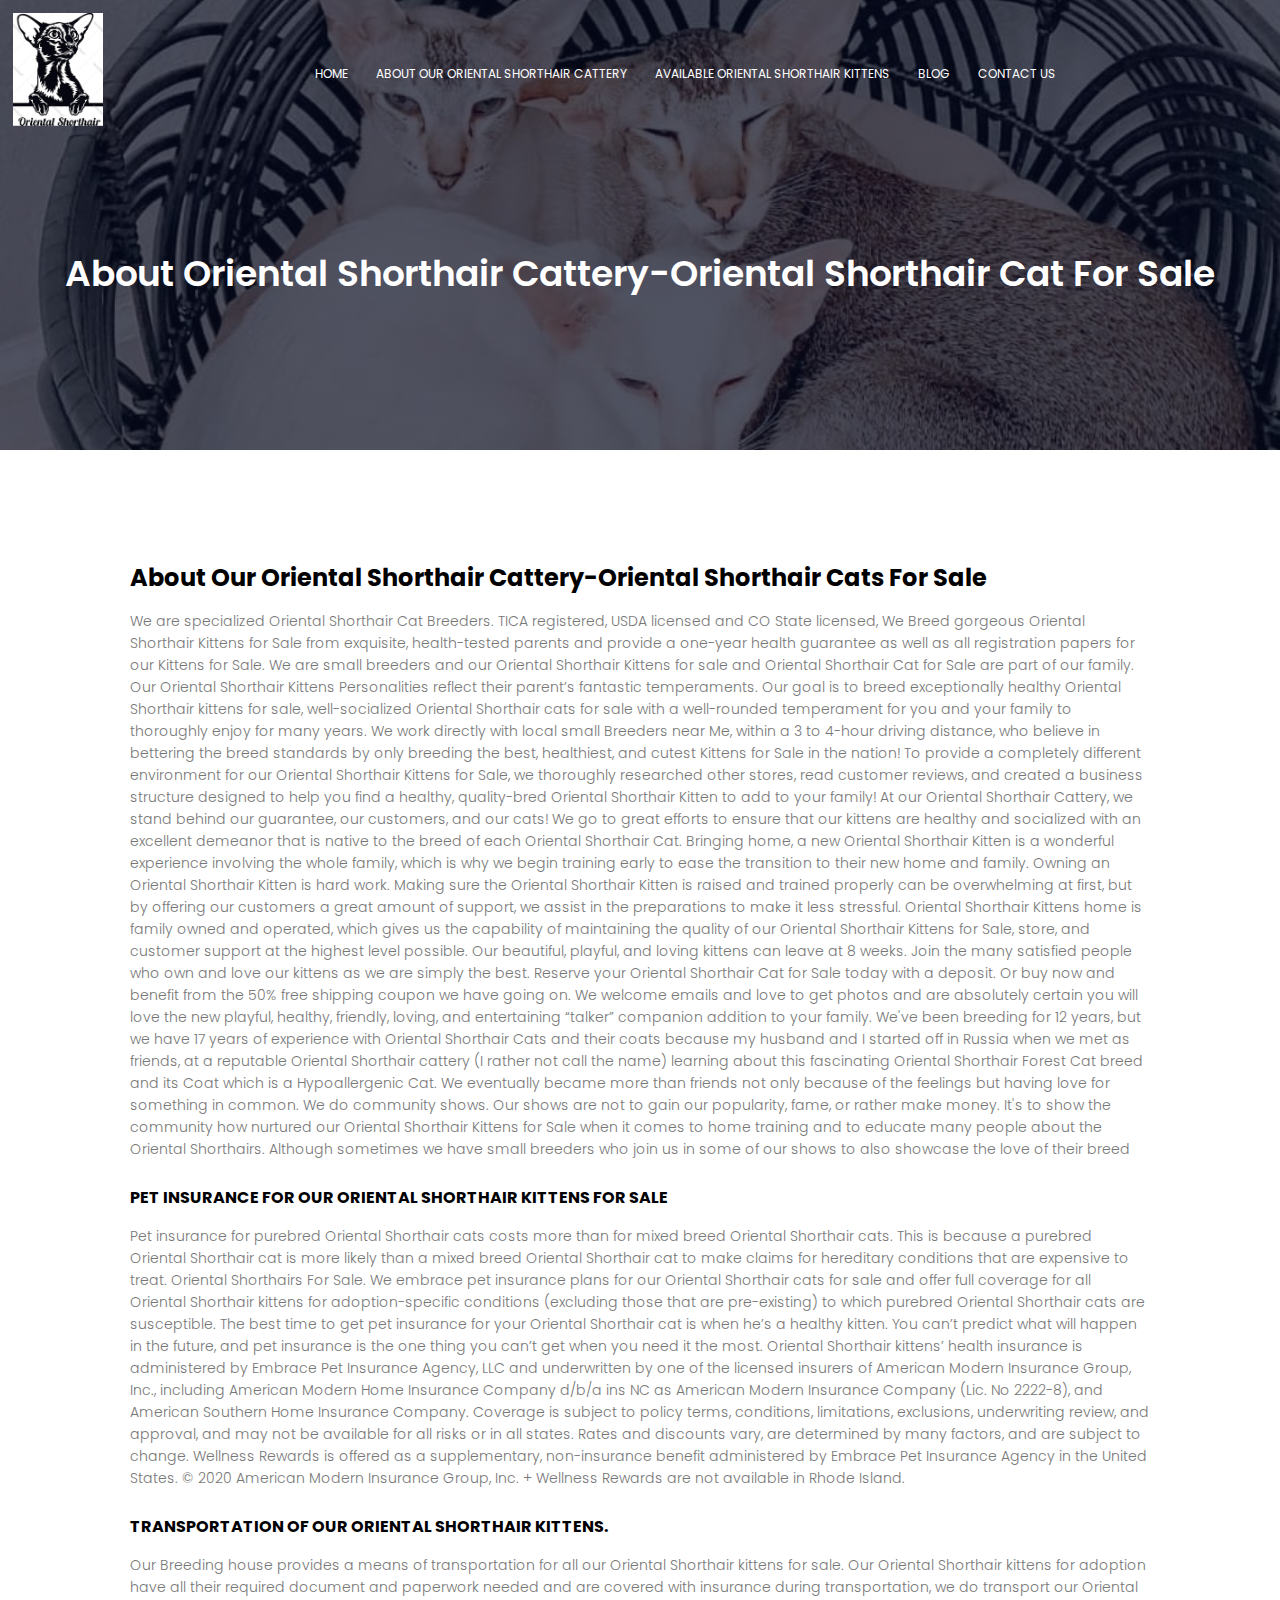
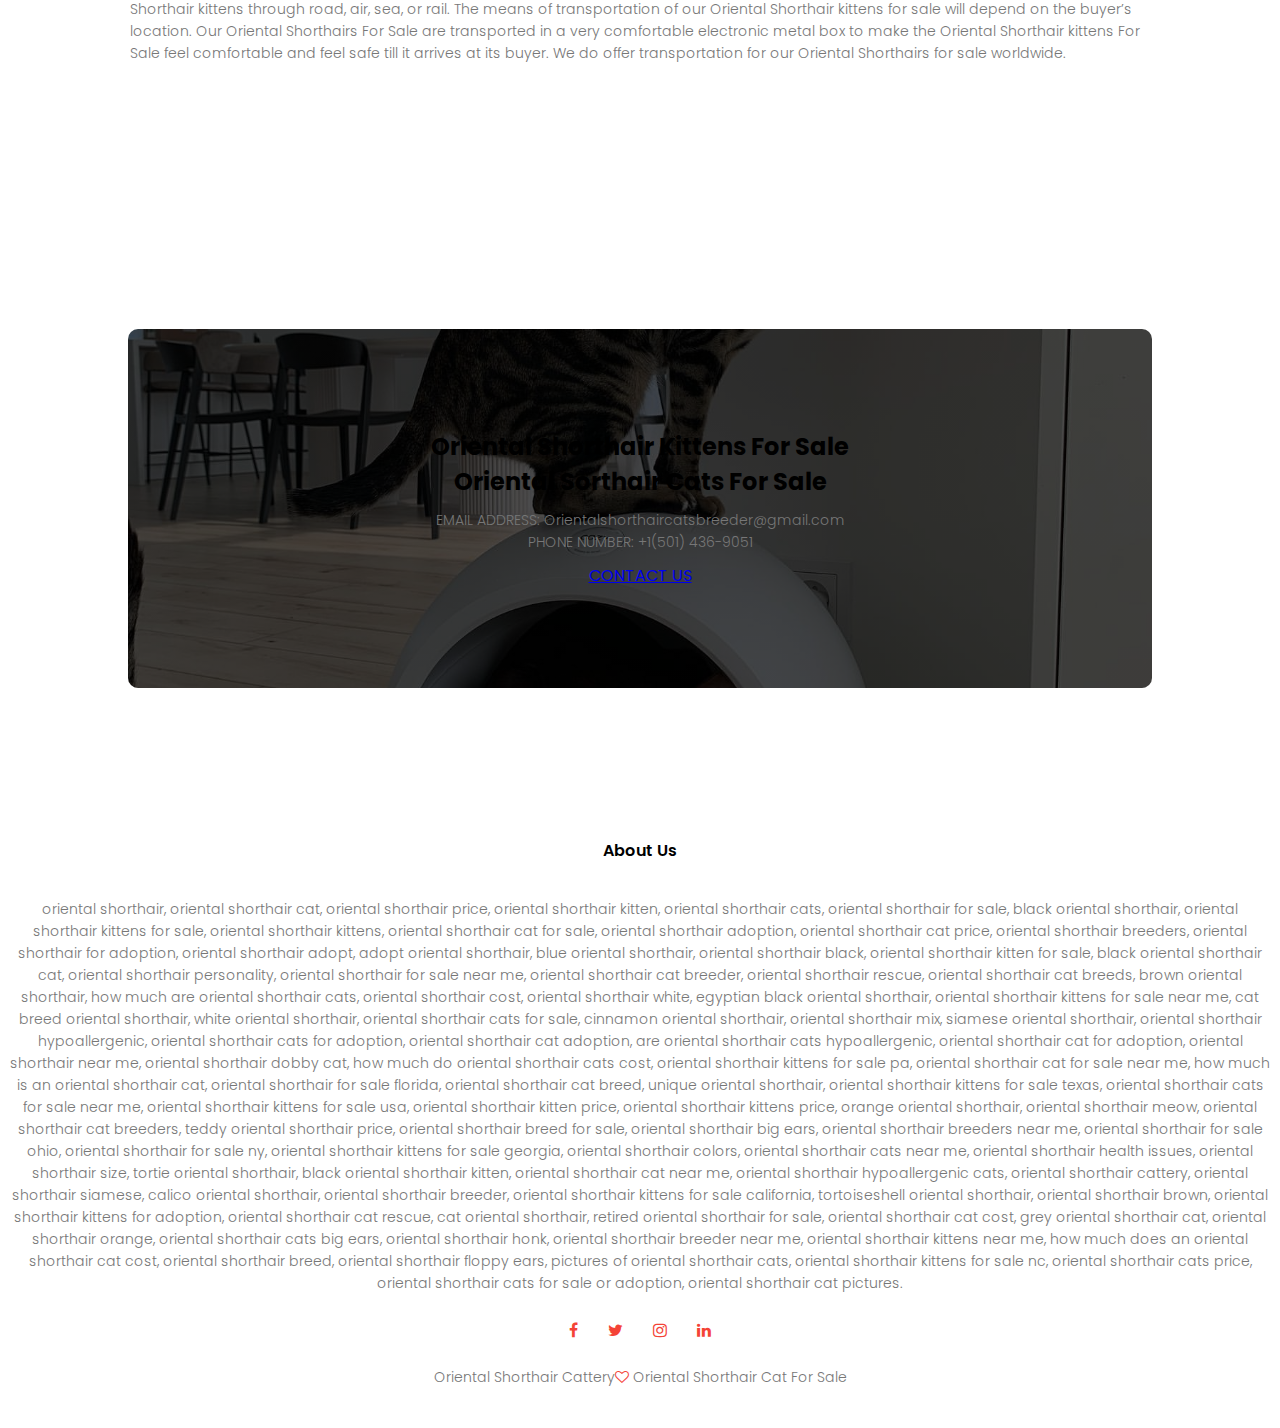
==== commit 75518f71: "Update about.html" ====
--- a/about.html
+++ b/about.html
@@ -48,14 +48,14 @@
     
 <section class="about-us">
         <div class="about-col">
-            <h1>About Our Oriental Shorthair Cattery-Oriental Shorthair Cats For Sale</h1>     
+            <h2>About Our Oriental Shorthair Cattery-Oriental Shorthair Cats For Sale</h2>     
             <p>We are specialized Oriental Shorthair Cat Breeders. TICA registered, USDA licensed and  CO State licensed, We Breed gorgeous Oriental Shorthair Kittens for Sale from exquisite, health-tested parents and provide a one-year health guarantee as well as all registration papers for our Kittens for Sale. We are small breeders and our Oriental Shorthair Kittens for sale and Oriental Shorthair Cat for Sale are part of our family. Our Oriental Shorthair Kittens Personalities reflect their parent’s fantastic temperaments. Our goal is to breed exceptionally healthy Oriental Shorthair kittens for sale, well-socialized Oriental Shorthair cats for sale with a well-rounded temperament for you and your family to thoroughly enjoy for many years. We work directly with local small Breeders near Me, within a 3 to 4-hour driving distance, who believe in bettering the breed standards by only breeding the best, healthiest, and cutest Kittens for Sale in the nation! To provide a completely different environment for our Oriental Shorthair Kittens for Sale, we thoroughly researched other stores, read customer reviews, and created a business structure designed to help you find a healthy, quality-bred Oriental Shorthair Kitten to add to your family! At our Oriental Shorthair Cattery, we stand behind our guarantee, our customers, and our cats! We go to great efforts to ensure that our kittens are healthy and socialized with an excellent demeanor that is native to the breed of each Oriental Shorthair Cat. Bringing home, a new Oriental Shorthair Kitten is a wonderful experience involving the whole family, which is why we begin training early to ease the transition to their new home and family. Owning an Oriental Shorthair Kitten is hard work. Making sure the Oriental Shorthair Kitten is raised and trained properly can be overwhelming at first, but by offering our customers a great amount of support, we assist in the preparations to make it less stressful. Oriental Shorthair Kittens home is family owned and operated, which gives us the capability of maintaining the quality of our Oriental Shorthair Kittens for Sale, store, and customer support at the highest level possible. Our beautiful, playful, and loving kittens can leave at 8 weeks. Join the many satisfied people who own and love our kittens as we are simply the best. Reserve your Oriental Shorthair Cat for Sale today with a deposit. Or buy now and benefit from the 50% free shipping coupon we have going on. We welcome emails and love to get photos and are absolutely certain you will love the new playful, healthy, friendly, loving, and entertaining “talker” companion addition to your family.
 We've been breeding for 12 years, but we have 17 years of experience with Oriental Shorthair Cats and their coats because my husband and I started off in Russia when we met as friends, at a reputable Oriental Shorthair cattery (I rather not call the name) learning about this fascinating Oriental Shorthair Forest Cat breed and its Coat which is a Hypoallergenic Cat. We eventually became more than friends not only because of the feelings but having love for something in common. We do community shows. Our shows are not to gain our popularity, fame, or rather make money. It's to show the community how nurtured our Oriental Shorthair Kittens for Sale when it comes to home training and to educate many people about the Oriental Shorthairs. Although sometimes we have small breeders who join us in some of our shows to also showcase the love of their breed</p>
                 <h4>PET INSURANCE FOR OUR ORIENTAL SHORTHAIR KITTENS FOR SALE</h4>
-<p>Pet insurance for purebred Oriental Shorthair cats costs more than for mixed breed Oriental Shorthair cats. This is because a purebred Oriental Shorthair cat is more likely than a mixed breed Oriental Shorthair cat to make claims for hereditary conditions that are expensive to treat.
+<p>Pet insurance for purebred Oriental Shorthair cats costs more than for mixed breed Oriental Shorthair cats. This is because a purebred Oriental Shorthair cat is more likely than a mixed breed Oriental Shorthair cat to make claims for hereditary conditions that are expensive to treat. Oriental Shorthairs For Sale.
 We embrace pet insurance plans for our Oriental Shorthair cats for sale and offer full coverage for all Oriental Shorthair kittens for adoption-specific conditions (excluding those that are pre-existing) to which purebred Oriental Shorthair cats are susceptible. The best time to get pet insurance for your Oriental Shorthair cat is when he’s a healthy kitten. You can’t predict what will happen in the future, and pet insurance is the one thing you can’t get when you need it the most. Oriental Shorthair kittens’ health insurance is administered by Embrace Pet Insurance Agency, LLC and underwritten by one of the licensed insurers of American Modern Insurance Group, Inc., including American Modern Home Insurance Company d/b/a ins NC as American Modern Insurance Company (Lic. No 2222-8), and American Southern Home Insurance Company. Coverage is subject to policy terms, conditions, limitations, exclusions, underwriting review, and approval, and may not be available for all risks or in all states. Rates and discounts vary, are determined by many factors, and are subject to change. Wellness Rewards is offered as a supplementary, non-insurance benefit administered by Embrace Pet Insurance Agency in the United States. © 2020 American Modern Insurance Group, Inc.  + Wellness Rewards are not available in Rhode Island.</p>
-<h4>TRANSPORTATION OF Oriental SHORTHAIR KITTENS.</h4>
-<p>Our Breeding house provides a means of transportation for all our Oriental Shorthair kittens for sale. Our Oriental Shorthair kittens for adoption have all their required document and paperwork needed and are covered with insurance during transportation, we do transport our Oriental Shorthair kittens through road, air, sea, or rail. The means of transportation of our Oriental Shorthair kittens for sale will depend on the buyer’s location. Our Oriental Shorthair kittens are transported in a very comfortable electronic metal box to make the Oriental Shorthair kitten feel comfortable and feel safe till it arrives at its buyer. We do offer transportation for our Oriental Shorthair Kittens for sale worldwide.</p>
+<h4>TRANSPORTATION OF OUR ORIENTAL SHORTHAIR KITTENS.</h4>
+<p>Our Breeding house provides a means of transportation for all our Oriental Shorthair kittens for sale. Our Oriental Shorthair kittens for adoption have all their required document and paperwork needed and are covered with insurance during transportation, we do transport our Oriental Shorthair kittens through road, air, sea, or rail. The means of transportation of our Oriental Shorthair kittens for sale will depend on the buyer’s location. Our Oriental Shorthairs For Sale are transported in a very comfortable electronic metal box to make the Oriental Shorthair kittens For Sale feel comfortable and feel safe till it arrives at its buyer. We do offer transportation for our Oriental Shorthairs for sale worldwide.</p>
 
 <div class="about-col">
         </div>
@@ -63,7 +63,7 @@
     <!------ Call To Action ------>
 
 <section class="cta">
-    <h1>Oriental Shorthair Kittens For Sale<br>Oriental Sorthair Cats For Sale</h1>
+    <h2>Oriental Shorthair Kittens For Sale<br>Oriental Sorthair Cats For Sale</h2>
     <p>EMAIL ADDRESS: Orientalshorthaircatsbreeder@gmail.com <br>PHONE NUMBER: +1(501) 436-9051</p>
      <a href="contact.html" "hero-btn">CONTACT US</a>
  
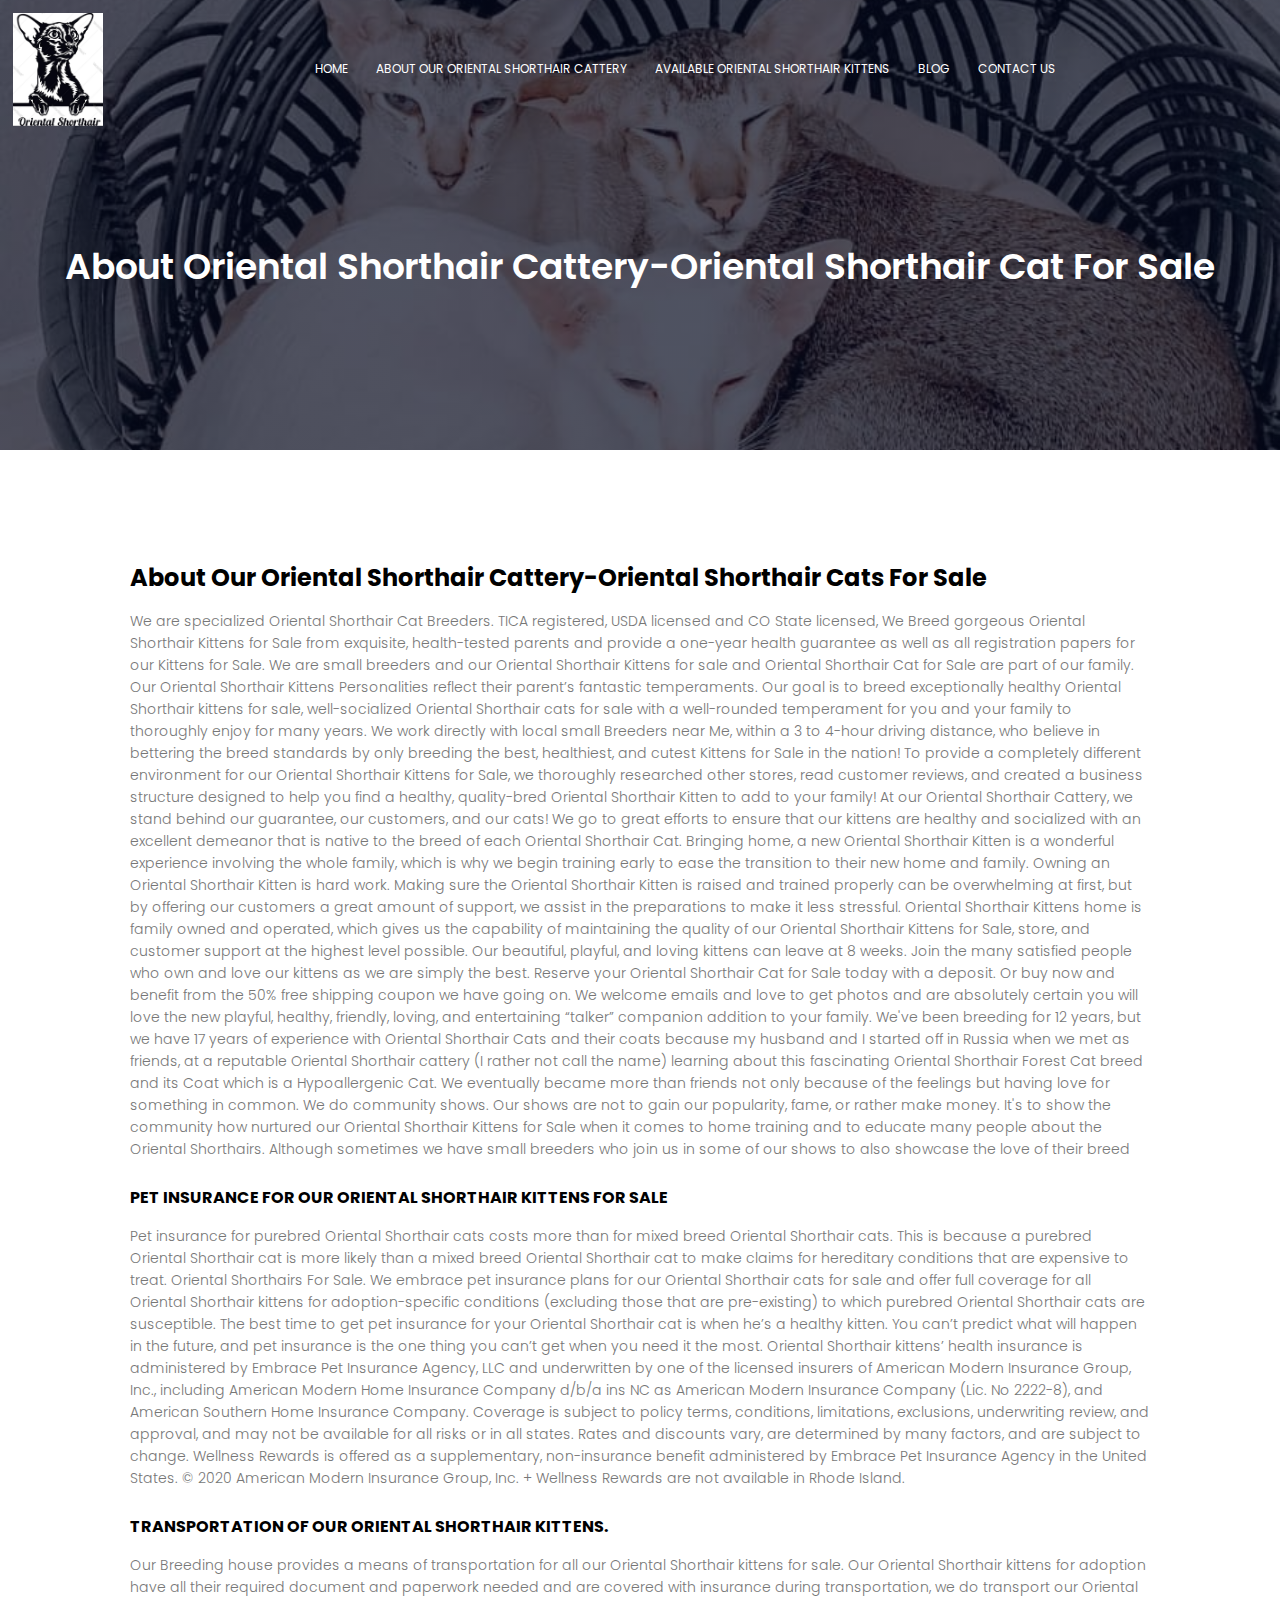
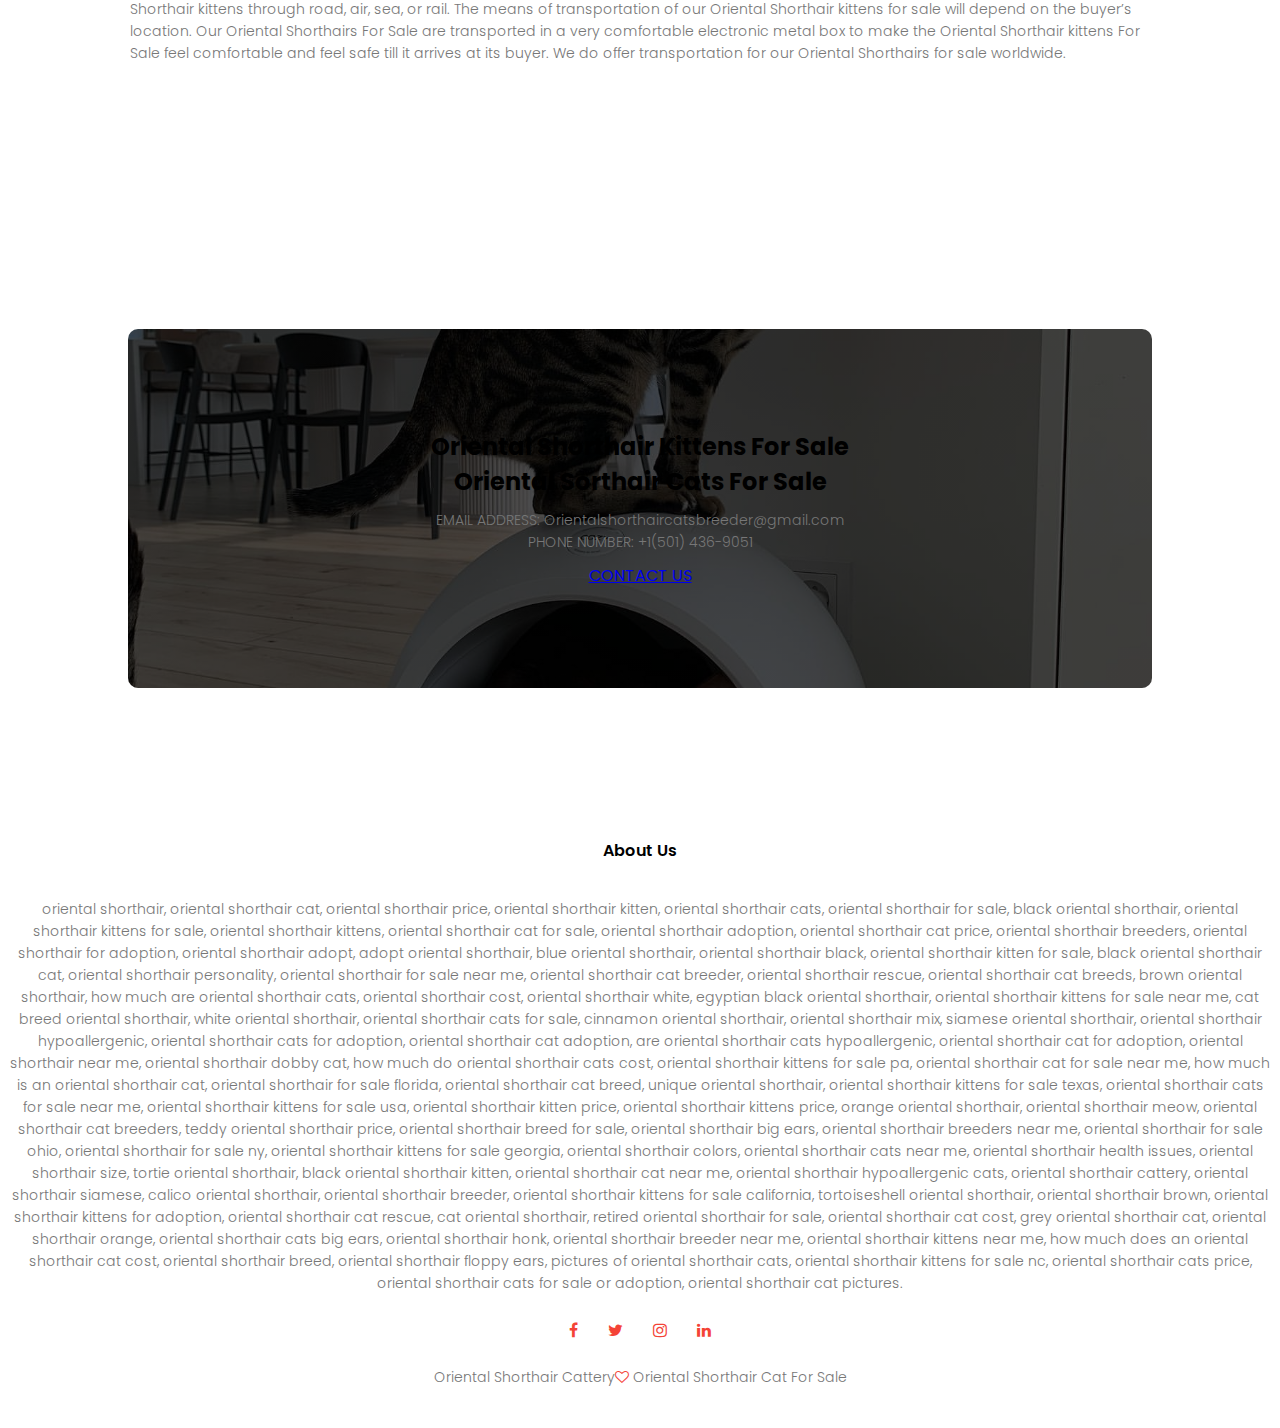
==== commit cb9996ac: "Update about.html" ====
--- a/about.html
+++ b/about.html
@@ -1,17 +1,17 @@
-<!DOCTYPE html>
-<html lang="english">
+<html>
 <head>
     <meta name="viewport" content="width=device-width, initial-scale=1.0">
     <title>Oriental Shorthair Cat For Sale</title>
     <meta name="description" content="Oriental Shorthairs For Sale. We breed very lovely and affectionate Oriental Shorthair Kittens and Cats For Sale. Contact us now to get yours to their forever homes!">
     <meta name="Keywords" content="oriental shorthair, oriental shorthair cat, oriental shorthair price, oriental shorthair kitten, oriental shorthair cats, oriental shorthair for sale, black oriental shorthair, oriental shorthair kittens for sale, oriental shorthair kittens, oriental shorthair cat for sale, oriental shorthair adoption, oriental shorthair cat price, oriental shorthair breeders, oriental shorthair for adoption, oriental shorthair adopt, adopt oriental shorthair, blue oriental shorthair, oriental shorthair black, oriental shorthair kitten for sale, black oriental shorthair cat, oriental shorthair personality, oriental shorthair for sale near me, oriental shorthair cat breeder, oriental shorthair rescue, oriental shorthair cat breeds, brown oriental shorthair, how much are oriental shorthair cats, oriental shorthair cost, oriental shorthair white, egyptian black oriental shorthair, oriental shorthair kittens for sale near me, cat breed oriental shorthair, white oriental shorthair, oriental shorthair cats for sale, cinnamon oriental shorthair, oriental shorthair mix, siamese oriental shorthair, oriental shorthair hypoallergenic, oriental shorthair cats for adoption, oriental shorthair cat adoption, are oriental shorthair cats hypoallergenic, oriental shorthair cat for adoption, oriental shorthair near me, oriental shorthair dobby cat, how much do oriental shorthair cats cost, oriental shorthair kittens for sale pa, oriental shorthair cat for sale near me, how much is an oriental shorthair cat, oriental shorthair for sale florida, oriental shorthair cat breed, unique oriental shorthair, oriental shorthair kittens for sale texas, oriental shorthair cats for sale near me, oriental shorthair kittens for sale usa, oriental shorthair kitten price, oriental shorthair kittens price, orange oriental shorthair, oriental shorthair meow, oriental shorthair cat breeders, teddy oriental shorthair price, oriental shorthair breed for sale, oriental shorthair big ears, oriental shorthair breeders near me, oriental shorthair for sale ohio, oriental shorthair for sale ny, oriental shorthair kittens for sale georgia, oriental shorthair colors, oriental shorthair cats near me, oriental shorthair health issues, oriental shorthair size, tortie oriental shorthair, black oriental shorthair kitten, oriental shorthair cat near me, oriental shorthair hypoallergenic cats, oriental shorthair cattery, oriental shorthair siamese, calico oriental shorthair, oriental shorthair breeder, oriental shorthair kittens for sale california, tortoiseshell oriental shorthair, oriental shorthair brown, oriental shorthair kittens for adoption, oriental shorthair cat rescue, cat oriental shorthair, retired oriental shorthair for sale, oriental shorthair cat cost, grey oriental shorthair cat, oriental shorthair orange, oriental shorthair cats big ears, oriental shorthair honk, oriental shorthair breeder near me, oriental shorthair kittens near me, how much does an oriental shorthair cat cost, oriental shorthair breed, oriental shorthair floppy ears, pictures of oriental shorthair cats, oriental shorthair kittens for sale nc, oriental shorthair cats price, oriental shorthair cats for sale or adoption, oriental shorthair cat pictures, oriental shorthair cat, oriental shorthair cat price, oriental shorthair cat adoption, oriental shorthair cat breeders, oriental shorthair cattery, oriental shorthair cat rescue, oriental shorthair cat personality, oriental shorthair cat black, oriental shorthair cat for sale, oriental shorthair cat for sale near me, oriental shorthair cat for sale Massachusetts, oriental shorthair cat for sale Oklahoma, oriental shorthair cat for sale Washington state, oriental shorthair cat for sale UK, oriental shorthair cat for sale Europe. oriental shorthair cat for sale Ohio, OrientalShorthair Cat for sale, oriental shorthair cat for sale near my location, unique oriental shorthair cat for sale, black, oriental shorthair cat for sale, oriental shorthair cat for sale Texas, oriental shorthair cat for sale South Florida, oriental shorthair cat for sale Austin, oriental shorthair cat for sale in Arizona, oriental shorthair cat for sale Los Angeles, 
     oriental shorthair cat for sale new york, oriental shorthair cat for sale central florida, oriental shorthair cat for sale, oriental shorthair cat for sale uk, oriental shorthair cat for sale near me, oriental shorthair cat for adoption, oriental shorthair cat for sale washington state, oriental shorthair cat for sale oklahoma, oriental shorthair cat for sale massachusetts, oriental shorthair cat for sale europe, oriental shorthair cat with floppy ears, oriental shorthair cat with large ears, oriental shorthair cat with bat ears, oriental shorthair cats with big ears, oriental shorthair cat for sale, oriental shorthair cat for sale near me, oriental shorthair cat for adoption, oriental shorthair cat for sale uk, oriental cat health problems, oriental shorthair cats uk, oriental shorthair indoor cat, oriental shorthair cats uk, oriental shorthair cats for sale uk, oriental shorthair cat to buy, oriental shorthair cat for sale, oriental shorthair cat for sale near me, oriental shorthair cat for adoption, oriental shorthair cat for sale uk, oriental shorthair cats with big ears, oriental shorthair kittens for sale, oriental shorthair kittens for sale usa, oriental shorthair cats uk, oriental shorthair uk, oriental shorthair cross, oriental shorthair cat near me, oriental shorthair cat breeders near me, oriental shorthair cat for sale near me, cost of an oriental shorthair cat, are oriental shorthair cats healthy, oriental shorthair cat, oriental shorthair cat for sale, oriental shorthair cat price, oriental shorthair cat adoption, oriental shorthair cat for sale near me, oriental shorthair cat breeders, oriental shorthair cat rescue, oriental shorthair cat breeders near me, oriental shorthair cat black and white, are oriental shorthair cats healthy, are oriental shorthair cats affectionate, cost of an oriental shorthair cat, are oriental shorthair cats friendly, oriental cat types, oriental shorthair cats usa, difference between oriental and siamese cats, oriental shorthair cats for sale or adoption, are oriental shorthair cats healthy, cost of an oriental shorthair cat, are, oriental shorthair cats affectionate, are oriental cats affectionate, do oriental shorthair cats have health problems, oriental cat types, oriental cats personality, oriental cats temperament, oriental shorthair cats usa, Oriental Shorthair Cats For Sale, oriental shorthair cats for sale ohio, oriental shorthair cats for sale in the us, oriental shorthair cats for sale, oriental shorthair cats for sale in my area, oriental shorthair cats for sale bc, oriental shorthair cats for sale in Georgia, oriental shorthair cats for sale in Michigan, oriental shorthair cats for sale in Missouri, oriental shorthair cats for sale, black oriental shorthair cats for sale, brown oriental shorthair cat for sale, brown oriental shorthair kittens for sale, oriental kittens for sale Brisbane, oriental kittens for sale, oriental kittens for sale, cost of an oriental shorthair cat, oriental shorthair cat for sale California, oriental shorthair cat for sale Colorado, oriental shorthair kittens for sale California, oriental shorthair kittens for sale ct, oriental shorthair kittens for sale Canada, oriental shorthair kittens for sale Chicago, oriental shorthair kittens for sale northern California, oriental shorthair kittens for sale in south Carolina, oriental shorthair kittens for sale san diego, oriental shorthair dobby cat for sale, oriental shorthair kittens for sale, oriental kittens for sale devon, oriental kittens for sale dorset, oriental kittens for sale, oriental kittens for sale, oriental shorthair cat for sale Europe, oriental shorthair kittens for sale new England, oriental kittens for sale, oriental kittens for sale, oriental kittens for sale east, how much is an oriental shorthair kitten, are, oriental shorthair cats affectionate, oriental shorthair cat for sale florida, oriental shorthair kittens for sale florida, oriental shorthair cat for sale, oriental kittens for sale florida, oriental shorthair kittens for sale Georgia, grey oriental shorthair cat for sale, oriental kittens for sale Gauteng, oriental kittens for sale gold coast, oriental kittens for sale Georgia, oriental cat for sale Gauteng, oriental kittens for sale Glasgow, oriental shorthair kittens for sale houston Texas, oriental shorthair kittens for sale hoobly,
-     oriental shorthair hypoallergenic cats for sale, oriental kittens for sale Hampshire, oriental shorthair cat for sale, oriental kittens for sale hull, oriental shorthair cats for sale in florida, oriental shorthair cats for sale in Texas, oriental shorthair cats for sale in ohio, oriental kittens for sale, are oriental cats affectionate, do oriental shorthair cats have health problems, oriental shorthair cat for sale kentucky, oriental shorthair kittens for sale kansas, oriental shorthair kittens for sale louisiana, oriental shorthair kittens for sale los angeles, oriental shorthair kittens for sale, oriental shorthair cat for sale massachusetts, oriental shorthair cat for sale michigan, oriental shorthair cat for sale maryland, oriental shorthair cat for sale mn, oriental shorthair kittens for sale missouri, oriental shorthair cats for sale near me, oriental kittens for sale melbourne, oriental shorthair cat for sale nj, oriental shorthair cat for sale nyc, oriental shorthair cat for sale new york, oriental shorthair kittens for sale nc, oriental shorthair cats for adoption near me, oriental shorthair kittens for sale nsw, oriental shorthair cats for sale oregon, oriental shorthair cats for sale ontario, oriental shorthair cat for sale oklahoma, oriental shorthair kittens for sale ontario, oriental shorthair cats for sale, oriental shorthair kittens for sale pa, oriental shorthair kittens for sale pennsylvania, oriental shorthair cats for adoption, purebred oriental shorthair cats for sale, oriental kittens for sale perth, oriental kittens for sale, oriental kittens for sale, oriental shorthair cats rescue, oriental shorthair cat for sale south africa, oriental shorthair cat for sale seattle, oriental shorthair kittens for sale scotland, oriental shorthair kittens for sale sydney, oriental shorthair cats for sale united states, oriental shorthair cat for sale washington state, oriental shorthair cat for sale texas, oriental shorthair kittens for sale tampa, oriental shorthair kittens for sale tennessee, the oriental shorthair cat for sale, oriental shorthair cats to buy, oriental cat for sale tampa, oriental shorthair cats for sale utah, oriental shorthair kittens for sale usa, oriental shorthair kittens for sale utah, unique oriental shorthair cats for sale, oriental kittens for sale usa, oriental shorthair cat for sale virginia, oriental shorthair kittens for sale victoria, oriental kittens for sale victoria, oriental kittens for sale vancouver, oriental shorthair cat for sale wisconsin, oriental shorthair kittens for sale washington, white oriental shorthair kittens for sale, oriental kittens for sale wales, oriental kittens for sale west midlands, oriental kittens for sale west sussex, oriental kittens for sale ohio, are oriental cats good pets, are oriental cats expensive, are oriental cats friendly, Oriental kittens for sale in ohio, are oriental shorthair cats healthy, Oriental Shorthair Cats For Sale, Oriental cats for sale, Oriental shorthair kittens, Oriental shorthair for sale, Oriental shorthair kittens for sale, Oriental kittens, Oriental shorthair price, Oriental shorthair cats for sale, Oriental shorthair breeders, Oriental kittens for sale, exptic shorthair, Oriental shorthair kittens for sale near me, persian shorthair kittens for sale, Oriental shorthair, Oriental shorthair kittens, Oriental shorthair for sale, Oriental shorthair kittens for sale, Oriental kittens, Oriental shorthair cats for sale, Oriental shorthair, european shorthair, Oriental cats, Oriental shorthair cat, Oriental cat, Oriental cats for sale, Oriental shorthair kittens, Oriental shorthair for sale, Oriental shorthair cats, Oriental shorthair kittens for sale, cats Oriental, Oriental shorthair kittens for sale 2019, Oriental short hair, Oriental shorthair cat breeds, short haired persian, Oriental kitty utah, shorthair persian kitten, Oriental kitty slc, Oriental kittens, Oriental shorthair price, smash face cat, Oriental shorthair cats for sale, short hair kittens, Oriental shorthair breeders, Oriental shorthair cat for sale, Oriental shorthair rescue, Oriental short hair cat, short haired persian kittens, Oriental kittens for sale">
+     oriental shorthair hypoallergenic cats for sale, Oriental Shorthair Kittens For Sale, oriental shorthair kittens for sale uk, oriental shorthair kittens for sale usa, oriental shorthair kittens for sale california, oriental shorthair kittens for sale nj, oriental shorthair kittens for sale ontario, oriental shorthair kittens for sale pa, oriental shorthair kittens for sale texas, oriental shorthair kittens for sale florida, oriental shorthair kittens for sale arizona, oriental shorthair kittens for sale australia, oriental shorthair kittens for sale alberta, oriental shorthair kittens for sale, oriental shorthair kittens for sale bc, oriental shorthair cats for sale bc, black oriental shorthair kittens for sale, brown oriental shorthair kittens for sale, how much is an oriental shorthair kitten, oriental shorthair kittens for sale near me, cost of an oriental shorthair cat, oriental shorthair kittens for sale ct, oriental shorthair kittens for sale canada, oriental shorthair kittens for sale colorado, oriental shorthair kittens for sale chicago, oriental shorthair cat for sale california, oriental shorthair kittens for sale in south carolina, oriental shorthair cat kittens for sale, oriental shorthair kittens for sale san diego, oriental shorthair dobby cat for sale, oriental shorthair cat for sale europe, oriental shorthair kittens for sale new england, oriental shorthair cat for sale florida, oriental shorthair cat for sale, oriental cat for sale florida, oriental shorthair kittens for sale georgia, oriental shorthair cats for sale in georgia, grey oriental shorthair cat for sale, oriental cat for sale gauteng, oriental shorthair kittens for sale houston texas, oriental shorthair kittens for sale hoobly, oriental shorthair hypoallergenic cats for sale, oriental shorthair cat for sale near me, oriental shorthair cat for sale uk, oriental shorthair kittens for sale in florida, oriental shorthair kittens for sale in california, oriental shorthair kittens for sale in canada, oriental shorthair kittens for sale indiana, oriental shorthair kittens for sale in virginia, oriental shorthair kittens for sale illinois, oriental shorthair kittens for sale in ohio, kittens for sale in usa, oriental kittens for sale qld, oriental kittens for sale queensland, oriental shorthair kittens for sale kansas, oriental shorthair cat for sale kentucky, oriental shorthair kittens for sale louisiana, oriental shorthair kittens for sale los angeles, oriental shorthair kittens for sale london, oriental shorthair kittens for sale massachusetts, oriental shorthair kittens for sale maryland, oriental shorthair kittens for sale missouri, oriental shorthair kittens for sale mn, oriental shorthair kittens for sale michigan, oriental shorthair cat for sale maryland, oriental shorthair cat for sale mn, oriental shorthair kittens for sale nc, oriental shorthair kittens for sale northern california, oriental shorthair kittens for sale near ottawa on, oriental shorthair kittens for sale nsw, oriental shorthair kittens for sale nz, oriental shorthair kittens for sale new york, oriental shorthair kittens for sale ohio, oriental shorthair kittens for sale oregon, oriental shorthair cats for sale or adoption, oriental shorthair cat for sale oklahoma, oriental shorthair cats for sale perth, purebred oriental shorthair cats for sale, oriental cat for sale pa, oriental.shorthair kitten for sale, oriental shorthair kittens australia, bengal kittens for sale in australia, oriental shorthair kittens for sale scotland, oriental shorthair kittens for sale sydney, oriental shorthair cat for sale south africa, oriental shorthair kittens for sale in washington state, oriental shorthair cat for sale washington state, oriental shorthair siamese kittens for sale, oriental shorthair kittens for sale tampa, oriental shorthair kittens for sale tennessee, oriental shorthair cats for sale in the us, oriental shorthair cats for sale in the united states, the oriental shorthair cat for sale, oriental cat for sale tampa, oriental shorthair kittens for sale utah, oriental shorthair cat for sale utah, unique oriental shorthair cat for sale, oriental shorthair kittens for sale victoria, oriental shorthair kittens for sale virginia, oriental shorthair kittens for sale washington, oriental shorthair kittens for sale wisconsin, oriental shorthair kittens for sale wales, oriental shorthair cat for sale wisconsin, white oriental shorthair kittens for sale, Oriental Shorthair Cats For Sale, asian leopard cat for sale florida, oriental shorthair breeders florida, oriental shorthair adoption florida, cost of oriental cat, are oriental cats expensive, oriental cat facts, oriental shorthair breeder near me, are oriental cats good pets, oriental cats for sale in california, grey siamese cat for sale, how much does a shorthair cat cost, how much does it cost to buy a british shorthair cat, are oriental shorthair cats affectionate, oriental kittens for sale gauteng, where can i get an oriental cat, breeders for british shorthair kittens, are oriental longhair cats hypoallergenic, are oriental cats affectionate, oriental shorthair cat for adoption near me, oriental shorthair cat breeders near me, siamese cat for sale near me, oriental kittens for sale near me, siamese kittens for sale near me craigslist, siamese cat for adoption near me, purebred siamese cats for sale near me, oriental shorthair cat breeders uk, siamese and oriental kittens for sale uk, siamese cat for sale uk, oriental shorthair cats for sale in florida, oriental shorthair cat breeders in california, golden british shorthair cat cost, oriental kitten price, ragdoll kittens for sale in usa, sphynx kittens for sale in usa, bengal kittens for sale in usa, persian kittens for sale in usa, siamese kittens for sale in usa, singapura kittens for sale in usa, siberian kittens for sale uk, munchkin kittens for sale in usa, oriental cats for sale qld, oriental kittens for sale brisbane, how much are oriental kittens, what are oriental cats like, oriental kittens near me, siamese cat for sale kentucky, siamese cat for sale maryland, do oriental shorthair cats have health problems, siamese cat for sale mn, oriental kittens for sale mn, oriental cat for sale nz, oriental shorthair cat for sale new york, oriental shorthair cat breeders new york, where to adopt an oriental shorthair cat, siamese cat for sale oklahoma, are oriental cats friendly, oriental kittens for sale perth, are oriental shorthair cats healthy, oriental shorthair for sale pa, oriental shorthair for sale pennsylvania, oriental cat breeders pa, oriental shorthair breeders pa, oriental shorthair adoption pa, oriental shorthair kitten for sale, oriental shorthair kitten for sale florida, oriental shorthair kitten for sale uk, oriental shorthair kitten for sale texas, oriental shorthair cat australia, oriental shorthair cat breeders australia, bengal kittens for sale australia price, bengal kittens for sale victoria australia, bengal kittens for sale south australia, bengal cats for sale in victoria australia, silver bengal kittens for sale australia, bengal kittens for sale vic, bengal cats for sale south australia, can you get bengal cats in australia, oriental cat for sale scotland, siamese cat for sale south africa, siamese cat for sale washington state, oriental siamese cat for sale uk, can any cat have a siamese kitten, oriental shorthair cat for sale ohio, oriental shorthair cat for sale indiana, oriental shorthair cat for sale massachusetts, oriental shorthair cat for sale arkansas, oriental shorthair cat breeders utah, siamese cat for sale utah, unique oriental shorthair cat price, siamese cat for sale wisconsin, white oriental cat for sale, oriental shorthair cats for sale uk, oriental shorthair cats for sale ohio, oriental shorthair cats for sale in texas, oriental shorthair cats for sale usa, oriental shorthair cats for sale in michigan, oriental shorthair cats for sale in my area, oriental shorthair cats for sale, black oriental shorthair cats for sale, brown oriental shorthair cat for sale, oriental kittens for sale bristol, oriental shorthair cat for sale colorado, oriental kittens for sale cornwall, oriental kittens for sale devon, oriental kittens for sale dorset, oriental kittens for sale doncaster, oriental kittens for sale derbyshire, oriental kittens for sale essex, oriental kittens for sale edinburgh, oriental kittens for sale east sussex, oriental kittens for sale florida, oriental kittens for sale gold coast, oriental kittens for sale georgia, oriental kittens for sale glasgow, oriental kittens for sale hampshire, oriental kittens for sale hull, oriental shorthair cats for sale in missouri, oriental shorthair cats for sale in ohio, oriental kittens for sale johannesburg, Oriental Shorthair Cat For Sale, how much does a british shorthair cat cost, how much does a oriental shorthair cat cost, how much does a domestic shorthair cat cost, how much does a british shorthair cat cost in australia, how much does a exotic shorthair cat cost, how much does a british shorthair cat cost uk, how much does a european shorthair cat cost, how much does a american shorthair cat cost, how expensive is a british shorthair cat, how much are british shorthair cat, are oriental shorthair cats friendly, where can i get an oriental shorthair cat, where to buy oriental cats, is my cat part oriental, breeding british shorthair kittens, breeding british shorthair cats, breeders of british blue kittens, british shorthair kittens for sale breeders, how much is a british shorthair kitten, are british longhair cats hypoallergenic, are oriental shorthair cats hypoallergenic, siamese cat breeders near me, oriental shorthair cattery near me, oriental cat breeders near me, traditional siamese kittens for sale near me, applehead siamese kittens for sale near me, siamese himalayan kittens for sale near me, lynx siamese kittens for sale near me, snowshoe siamese kittens for sale near me, oriental shorthair for sale near me, oriental kittens for adoption near me, oriental kittens for sale Melbourne, Oriental Shorthair Cat For Sale, oriental shorthair cat for sale near me, oriental shorthair cat for sale uk, oriental shorthair cat for sale virginia, oriental shorthair cat for sale washington state, oriental shorthair cat for sale oklahoma, oriental shorthair cat for sale massachusetts, oriental shorthair cat for sale nyc, oriental shorthair cat for sale ohio, oriental shorthair cat for sale, oriental shorthair cat for sale indiana, oriental shorthair cats for sale bc, oriental shorthair kittens for sale bc, oriental shorthair cat breeders british columbia, black oriental shorthair cat for sale, black oriental shorthair kittens for sale, siamese cat for sale brisbane, siamese cat for sale bulacan, siamese cat for sale birmingham, oriental shorthair cat for sale california, oriental shorthair cat for sale colorado, oriental shorthair kittens for sale california, oriental shorthair kittens for sale ct, oriental shorthair kittens for sale canada, oriental shorthair kittens for sale chicago, oriental shorthair cat breeders canada, oriental shorthair cat breeders california, oriental shorthair kittens for sale san diego, oriental shorthair dobby cat for sale, oriental shorthair kittens for sale, siamese cat for sale dallas, siamese cat for sale denver, siamese cat for sale dublin, siamese cat for sale devon, siamese cat for sale dubai, oriental shorthair cat for sale europe, oriental shorthair kittens for sale new england, oriental kittens for sale essex, siamese cat for sale edinburgh, siamese cat for sale el paso, siamese cat for sale essex, oriental kittens for sale edinburgh, siamese cat for sale edmonton, oriental shorthair cat for sale florida, oriental shorthair kittens for sale florida, siamese cat for sale florida, oriental kittens for sale florida, siamese cat for sale fresno, siamese cat for sale fort myers, cost of an oriental shorthair cat, oriental shorthair kittens for sale georgia, oriental shorthair cats for sale in georgia, grey oriental shorthair cat for sale, siamese cat for sale glasgow, siamese cat for sale gold coast, siamese cat for sale georgia, siamese cat for sale gumtree, siamese cat for sale ga, oriental shorthair kittens for sale houston texas, oriental shorthair kittens for sale hoobly, oriental shorthair hypoallergenic cats for sale, siamese cat for sale houston, siamese cat for sale honolulu, siamese cat for sale hampshire, siamese cat for sale hull, oriental shorthair cat for sale illinois, oriental shorthair cat for sale in michigan, oriental shorthair cats for sale in my area, oriental shorthair cats for sale in the us, oriental shorthair cats for sale in missouri, oriental shorthair cats for sale in florida, oriental kittens for sale johannesburg, how much is an oriental shorthair kitten, are oriental shorthair cats affectionate, oriental shorthair cat for sale kentucky, oriental shorthair kittens for sale kansas, oriental shorthair kittens for sale louisiana, oriental shorthair kittens for sale los angeles, oriental shorthair kittens for sale london, oriental shorthair cat for sale michigan, oriental shorthair cat for sale maryland, oriental shorthair cat for sale mn, oriental shorthair kittens for sale mn, oriental shorthair kittens for sale missouri, oriental shorthair kittens for sale maryland, oriental shorthair cat for sale nj, oriental shorthair cat for sale new york, oriental shorthair kittens for sale nc, oriental shorthair cat for adoption near me, oriental shorthair kittens for sale nsw, oriental shorthair kittens for sale northern california, oriental shorthair cat for sale ontario, oriental shorthair cat for sale oregon, oriental shorthair cats for sale perth, oriental shorthair kittens for sale pa, oriental shorthair kittens for sale pennsylvania, oriental shorthair cats for adoption pittsburgh, purebred oriental shorthair cats for sale, siamese cat for sale philippines, siamese cat for sale perth, siamese cat for sale phoenix, siamese cat for sale quezon city, oriental kittens for sale qld, oriental kittens for sale queensland, siamese cat for sale qld, siamese cat for sale qatar, retired oriental shorthair cats for adoption, siamese cat for sale raleigh nc, siamese cat for sale rochester ny, siamese cat for sale real, siamese cat for sale ri, oriental shorthair cat for sale south africa, oriental shorthair kittens for sale sydney, oriental shorthair kittens for sale in south carolina, oriental shorthair cat breeders scotland, oriental shorthair kittens for sale in washington state, oriental shorthair siamese kittens for sale, oriental shorthair cat for sale texas, oriental shorthair kittens for sale tampa, oriental shorthair kittens for sale tennessee, oriental shorthair cats for sale in the united states, oriental shorthair cat breeders texas, the oriental shorthair cat for sale, oriental shorthair cat for sale utah, oriental shorthair kittens for sale usa, oriental shorthair kittens for sale utah, oriental shorthair cat breeders uk, oriental shorthair cat breeders usa, oriental shorthair cat breeders utah, oriental shorthair kittens for sale victoria, oriental shorthair cat breeders vic, oriental kittens for sale victoria, siamese cat for sale vancouver, siamese cat for sale victoria, siamese cat for sale virginia, siamese cat for sale vermont, oriental shorthair cat for sale wisconsin, oriental shorthair kittens for sale washington, oriental shorthair kittens for sale wisconsin, oriental shorthair kittens for sale wales, white oriental shorthair kittens for sale, siamese cat for sale wisco’nsin, kittens for sale in usa, siamese cat for sale zamboanga city, oriental kittens for sale uk, are oriental shorthair cats friendly, oriental shorthair cat breeders near me, siamese cat for sale near me, oriental kittens for sale near me, siamese kittens for sale near me craigslist,
+     siamese cat for adoption near me, purebred siamese cats for sale near me, bengal kittens for sale in australia, oriental shorthair kittens for sale near me, oriental kittens for sale Hampshire, oriental shorthair cat for sale, oriental kittens for sale hull, oriental shorthair cats for sale in florida, oriental shorthair cats for sale in Texas, oriental shorthair cats for sale in ohio, oriental kittens for sale, are oriental cats affectionate, do oriental shorthair cats have health problems, oriental shorthair cat for sale kentucky, oriental shorthair kittens for sale kansas, oriental shorthair kittens for sale louisiana, oriental shorthair kittens for sale los angeles, oriental shorthair kittens for sale, oriental shorthair cat for sale massachusetts, oriental shorthair cat for sale michigan, oriental shorthair cat for sale maryland, oriental shorthair cat for sale mn, oriental shorthair kittens for sale missouri, oriental shorthair cats for sale near me, oriental kittens for sale melbourne, oriental shorthair cat for sale nj, oriental shorthair cat for sale nyc, oriental shorthair cat for sale new york, oriental shorthair kittens for sale nc, oriental shorthair cats for adoption near me, oriental shorthair kittens for sale nsw, oriental shorthair cats for sale oregon, oriental shorthair cats for sale ontario, oriental shorthair cat for sale oklahoma, oriental shorthair kittens for sale ontario, oriental shorthair cats for sale, oriental shorthair kittens for sale pa, oriental shorthair kittens for sale pennsylvania, oriental shorthair cats for adoption, purebred oriental shorthair cats for sale, oriental kittens for sale perth, oriental kittens for sale, oriental kittens for sale, oriental shorthair cats rescue, oriental shorthair cat for sale south africa, oriental shorthair cat for sale seattle, oriental shorthair kittens for sale scotland, oriental shorthair kittens for sale sydney, oriental shorthair cats for sale united states, oriental shorthair cat for sale washington state, oriental shorthair cat for sale texas, oriental shorthair kittens for sale tampa, oriental shorthair kittens for sale tennessee, the oriental shorthair cat for sale, oriental shorthair cats to buy, oriental cat for sale tampa, oriental shorthair cats for sale utah, oriental shorthair kittens for sale usa, oriental shorthair kittens for sale utah, unique oriental shorthair cats for sale, oriental kittens for sale usa, oriental shorthair cat for sale virginia, oriental shorthair kittens for sale victoria, oriental kittens for sale victoria, oriental kittens for sale vancouver, oriental shorthair cat for sale wisconsin, oriental shorthair kittens for sale washington, white oriental shorthair kittens for sale, oriental kittens for sale wales, oriental kittens for sale west midlands, oriental kittens for sale west sussex, oriental kittens for sale ohio, are oriental cats good pets, are oriental cats expensive, are oriental cats friendly, Oriental kittens for sale in ohio, are oriental shorthair cats healthy, Oriental Shorthair Cats For Sale, Oriental cats for sale, Oriental shorthair kittens, Oriental shorthair for sale, Oriental shorthair kittens for sale, Oriental kittens, Oriental shorthair price, Oriental shorthair cats for sale, Oriental shorthair breeders, Oriental kittens for sale, exptic shorthair, Oriental shorthair kittens for sale near me, persian shorthair kittens for sale, Oriental shorthair, Oriental shorthair kittens, Oriental shorthair for sale, Oriental shorthair kittens for sale, Oriental kittens, Oriental shorthair cats for sale, Oriental shorthair, european shorthair, Oriental cats, Oriental shorthair cat, Oriental cat, Oriental cats for sale, Oriental shorthair kittens, Oriental shorthair for sale, Oriental shorthair cats, Oriental shorthair kittens for sale, cats Oriental, Oriental shorthair kittens for sale 2019, Oriental short hair, Oriental shorthair cat breeds, short haired persian, Oriental kitty utah, shorthair persian kitten, Oriental kitty slc, Oriental kittens, Oriental shorthair price, smash face cat, Oriental shorthair cats for sale, short hair kittens, Oriental shorthair breeders, Oriental shorthair cat for sale, Oriental shorthair rescue, Oriental short hair cat, short haired persian kittens, Oriental kittens for sale">
     <meta name="author" content="">
     <meta name="twitter:card" content="Oriental Shorthair Kittens, Oriental Shorthair Cat for Sale" />
     <meta name="twitter:site" content="@russianbluebell" />
     <meta name="twitter:creator" content="@russianbluebell" />
-    <meta property="og:url" content="https://Orientalshorthaircattery.com/blog.html" />
+    <meta property="og:url" content="https://Orientalshorthairkitten.com/blog.html" />
     <meta property="og:title" content="Oriental Shorthair Kittens for Sale, Oriental Shorthair Cat for Sale" />
     <meta property="og:description" content=" Lovely Oriental Shorthair Kittens, Our Oriental Shorthair Cat for Sale are vet checked, Potty trained, and have been trained to play with other pets like Dogs, kittens, fennec foxes, etc." />
     <meta property="og:image" content="https://Orientalshorthaircattery.com/images/dp1.jpeg" />
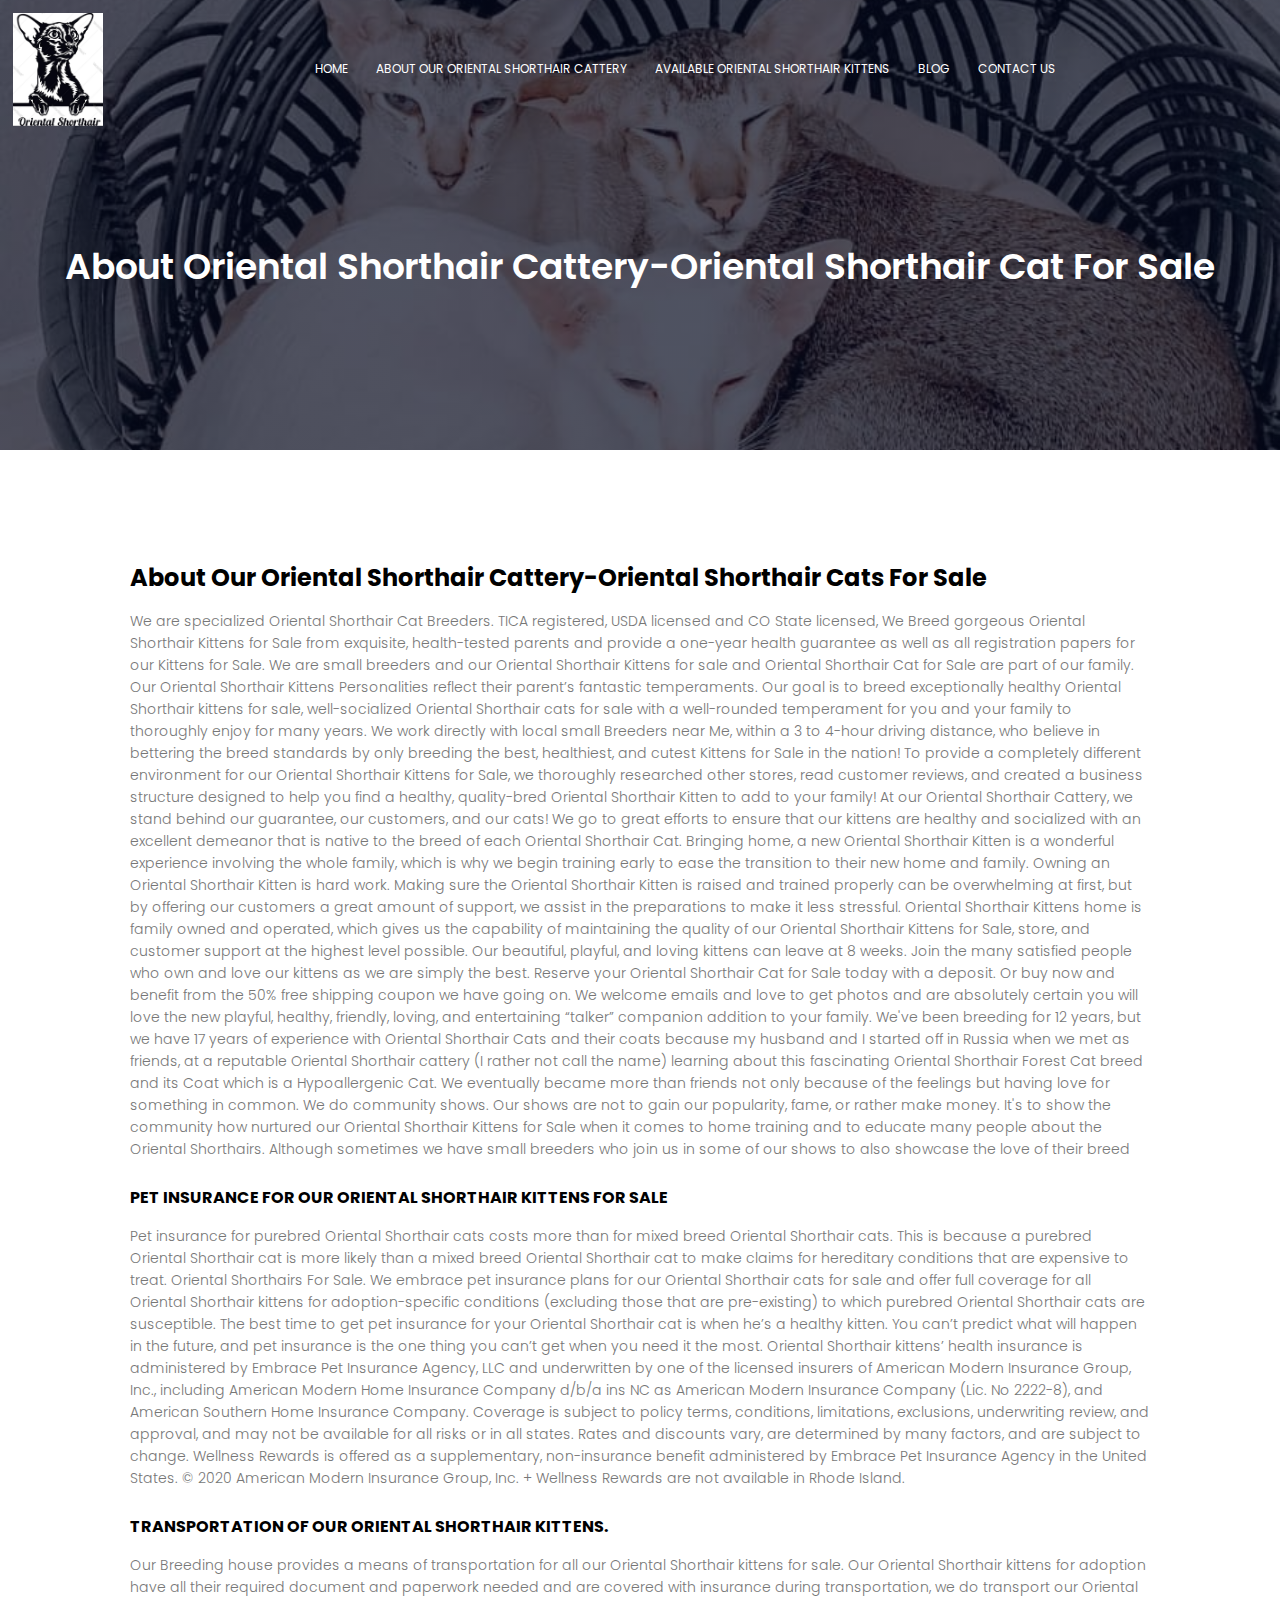
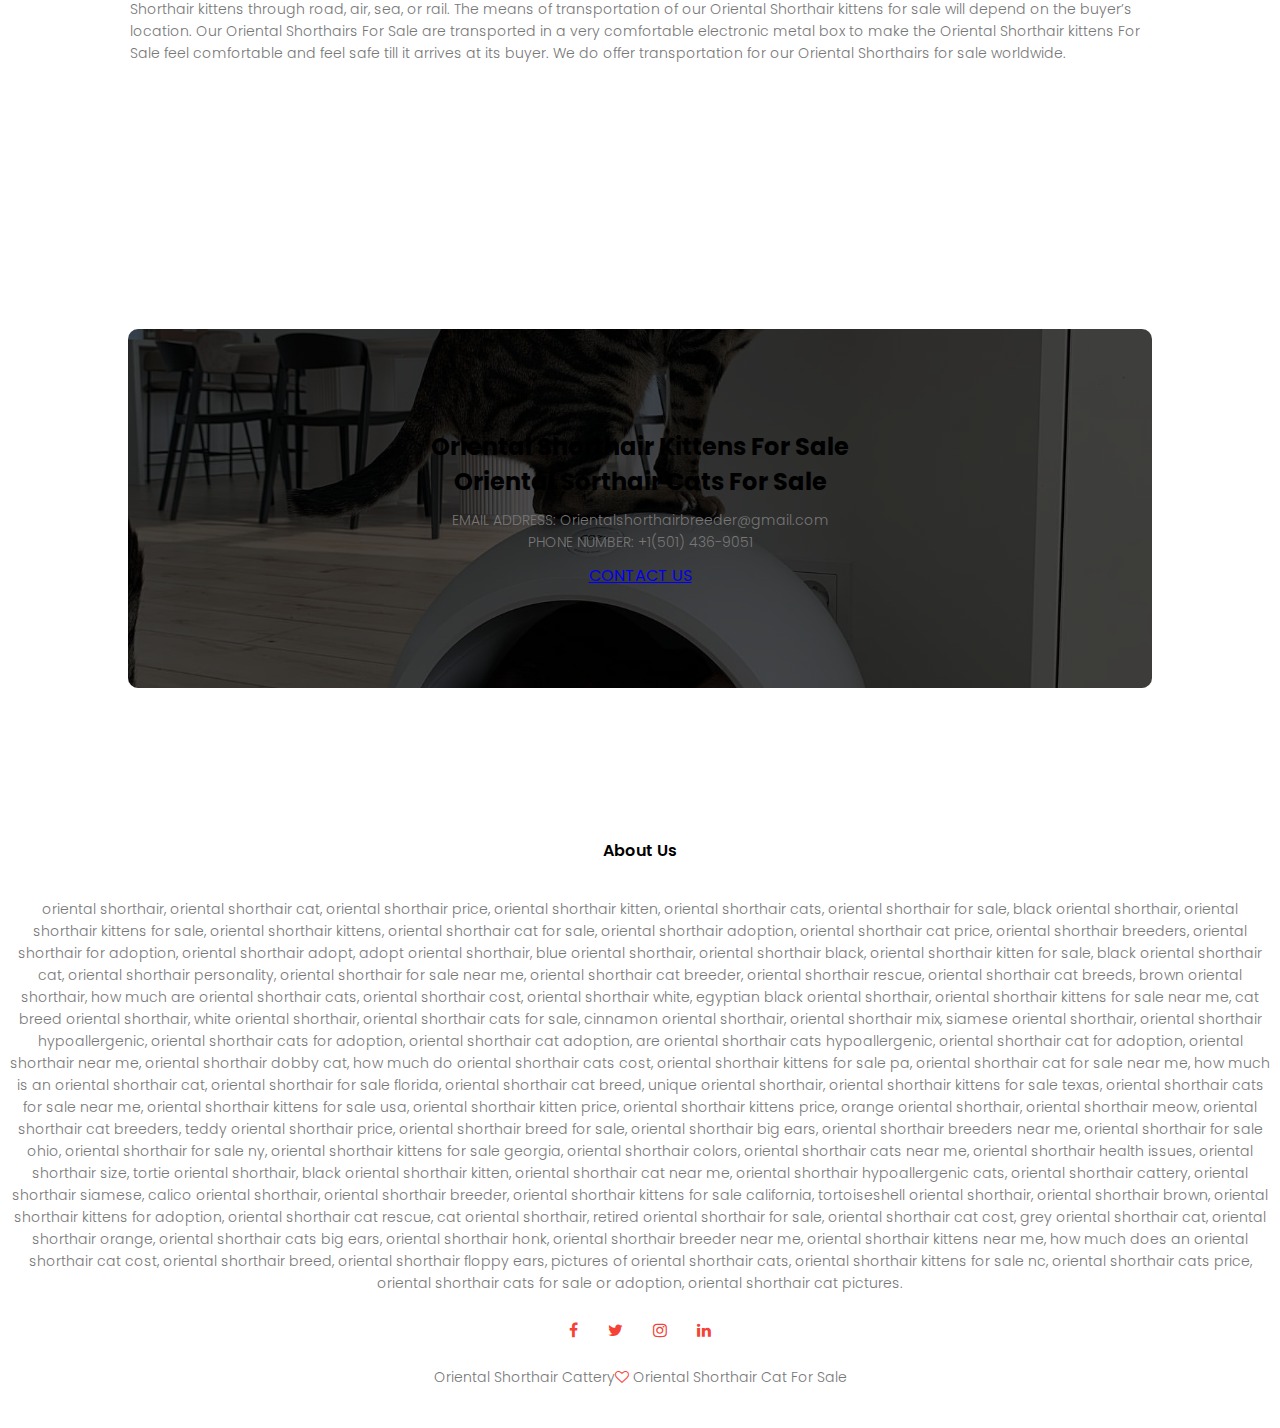
==== commit c8d2b113: "Update about.html" ====
--- a/about.html
+++ b/about.html
@@ -64,7 +64,7 @@
 
 <section class="cta">
     <h2>Oriental Shorthair Kittens For Sale<br>Oriental Sorthair Cats For Sale</h2>
-    <p>EMAIL ADDRESS: Orientalshorthaircatsbreeder@gmail.com <br>PHONE NUMBER: +1(501) 436-9051</p>
+    <p>EMAIL ADDRESS: Orientalshorthairbreeder@gmail.com <br>PHONE NUMBER: +1(501) 436-9051</p>
      <a href="contact.html" "hero-btn">CONTACT US</a>
  
 </section>    
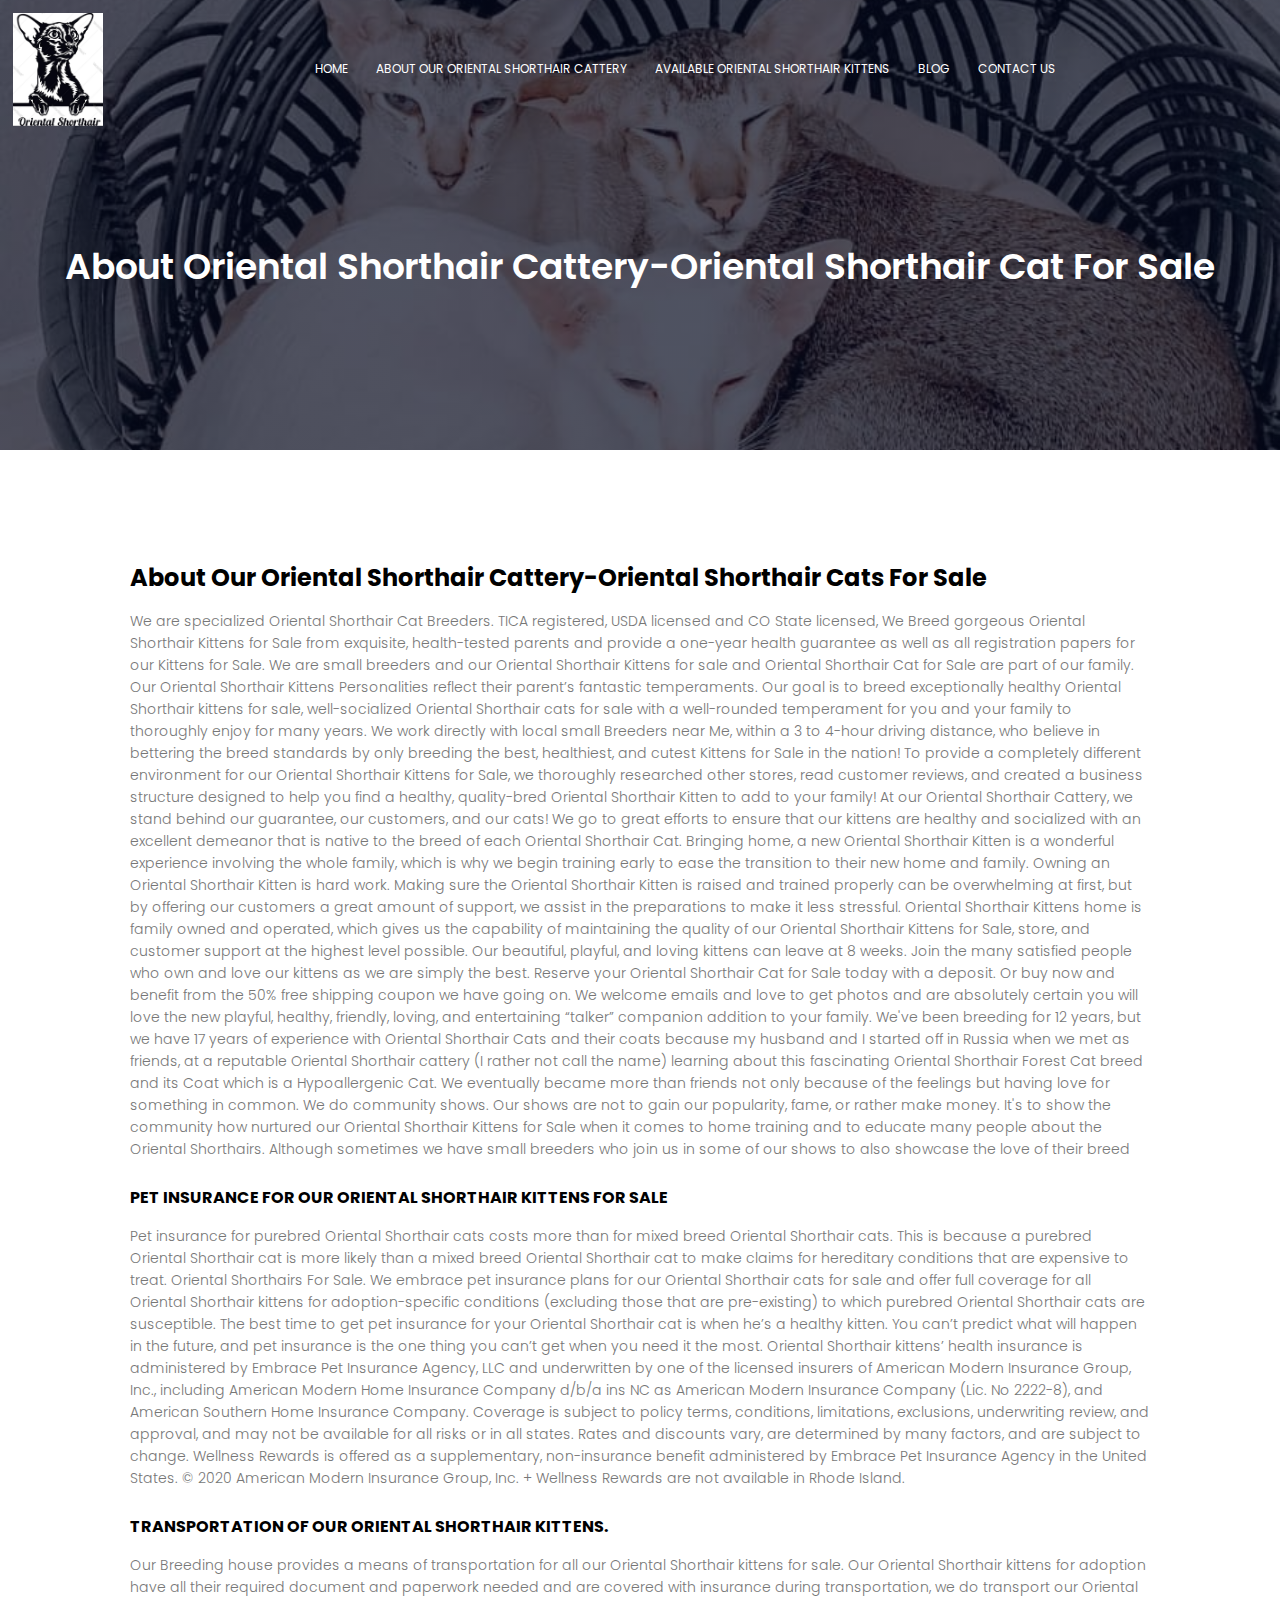
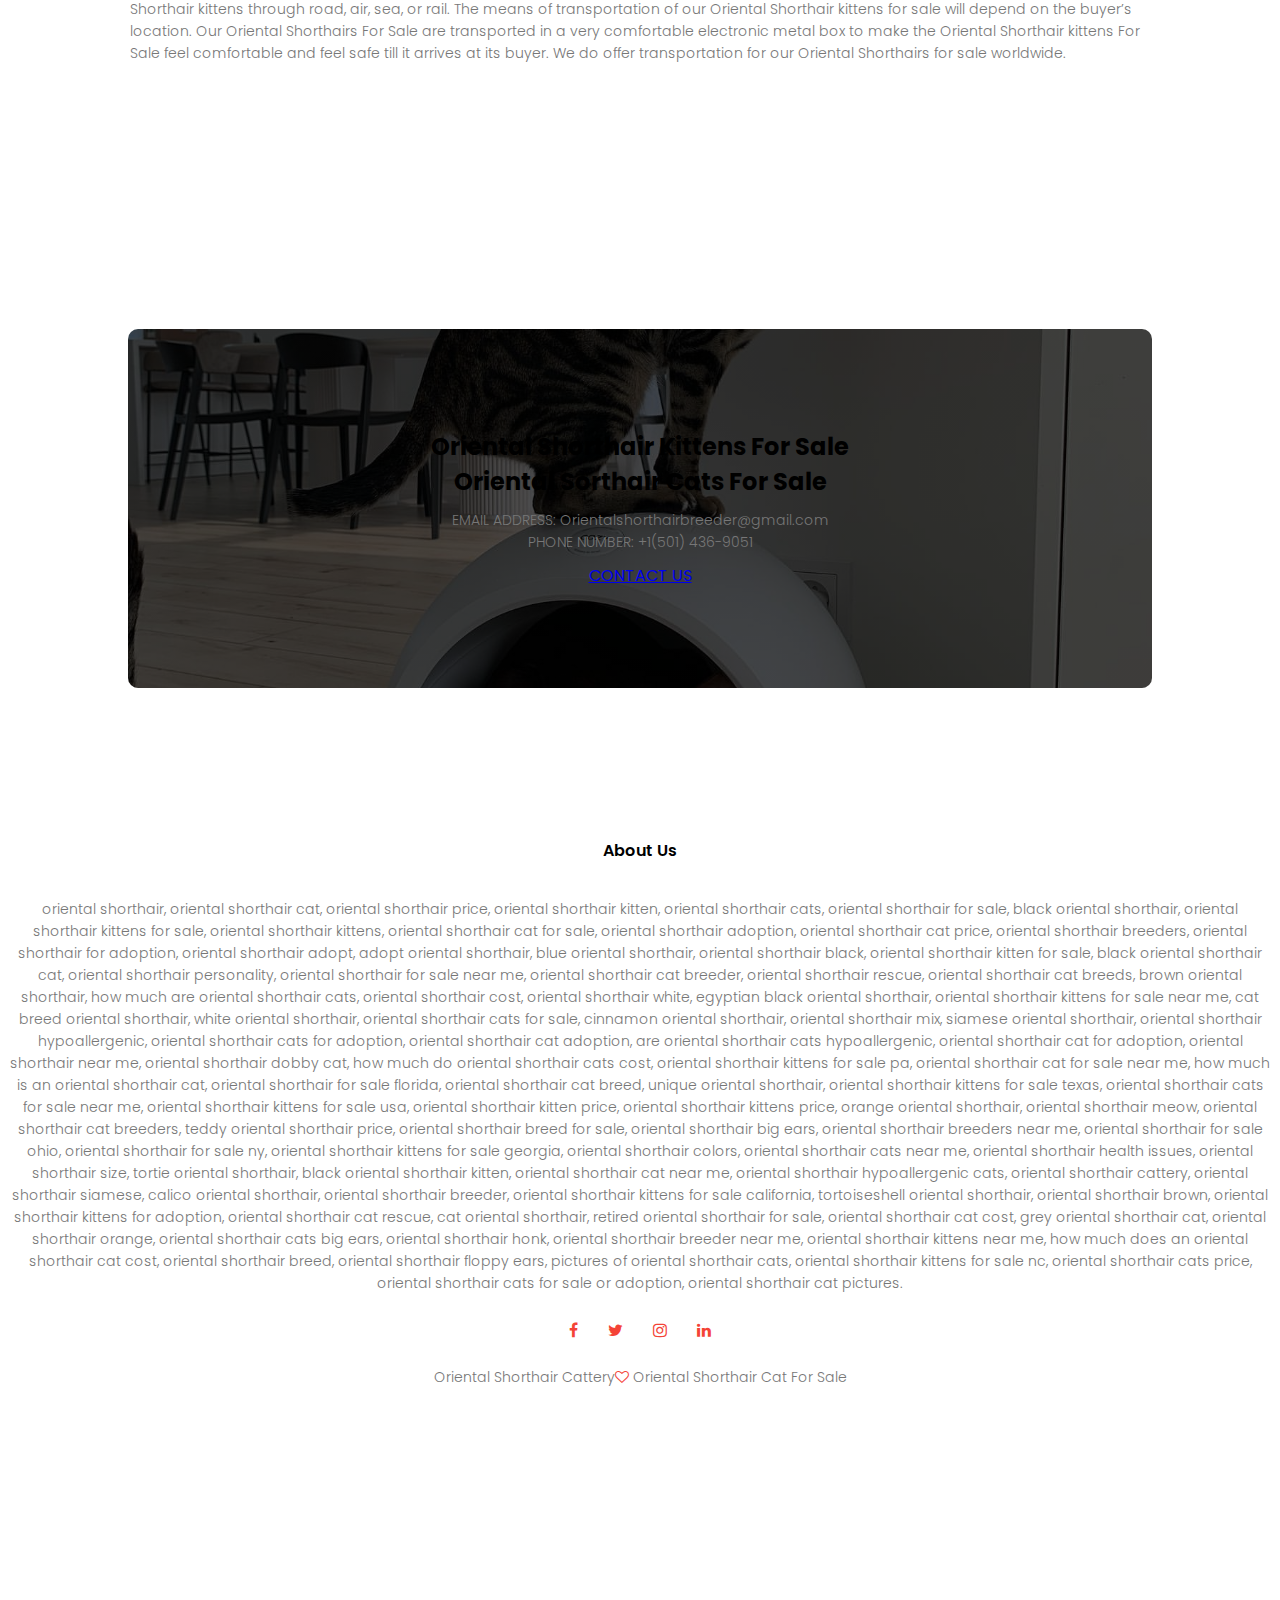
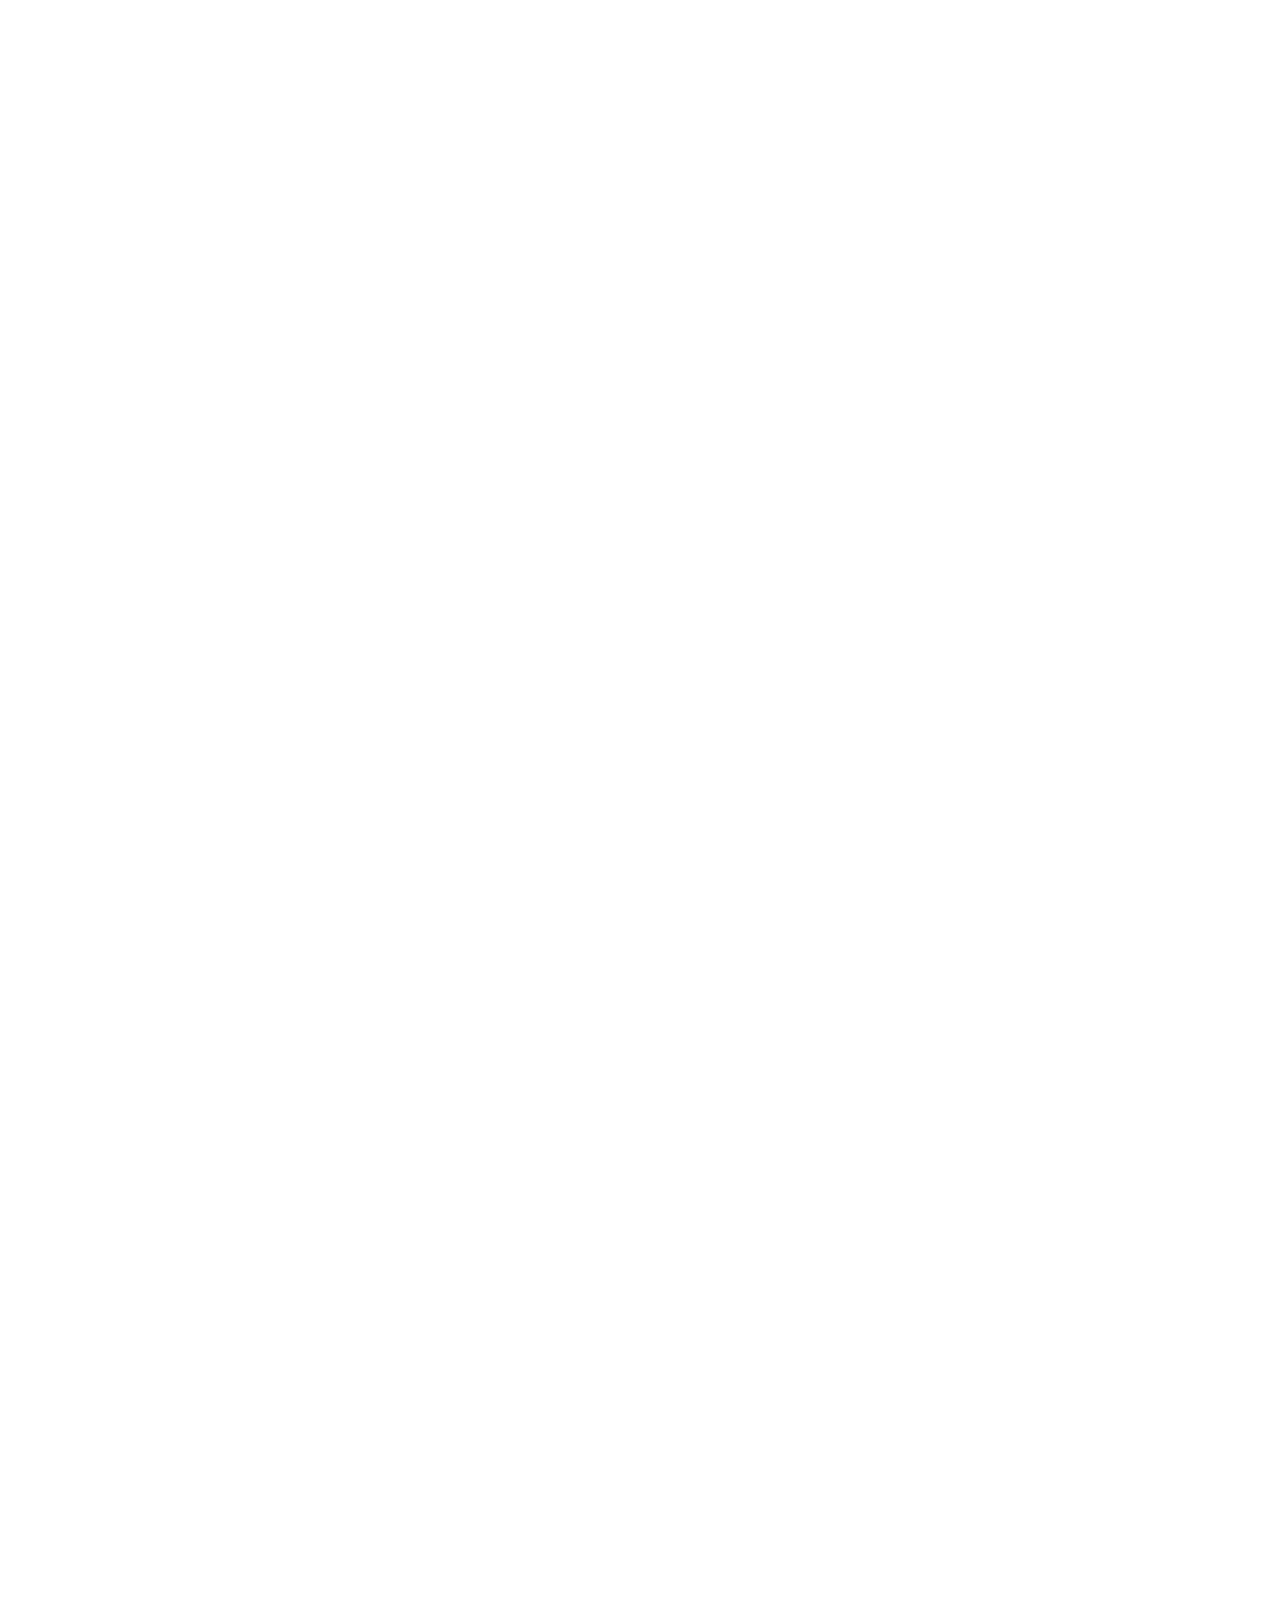
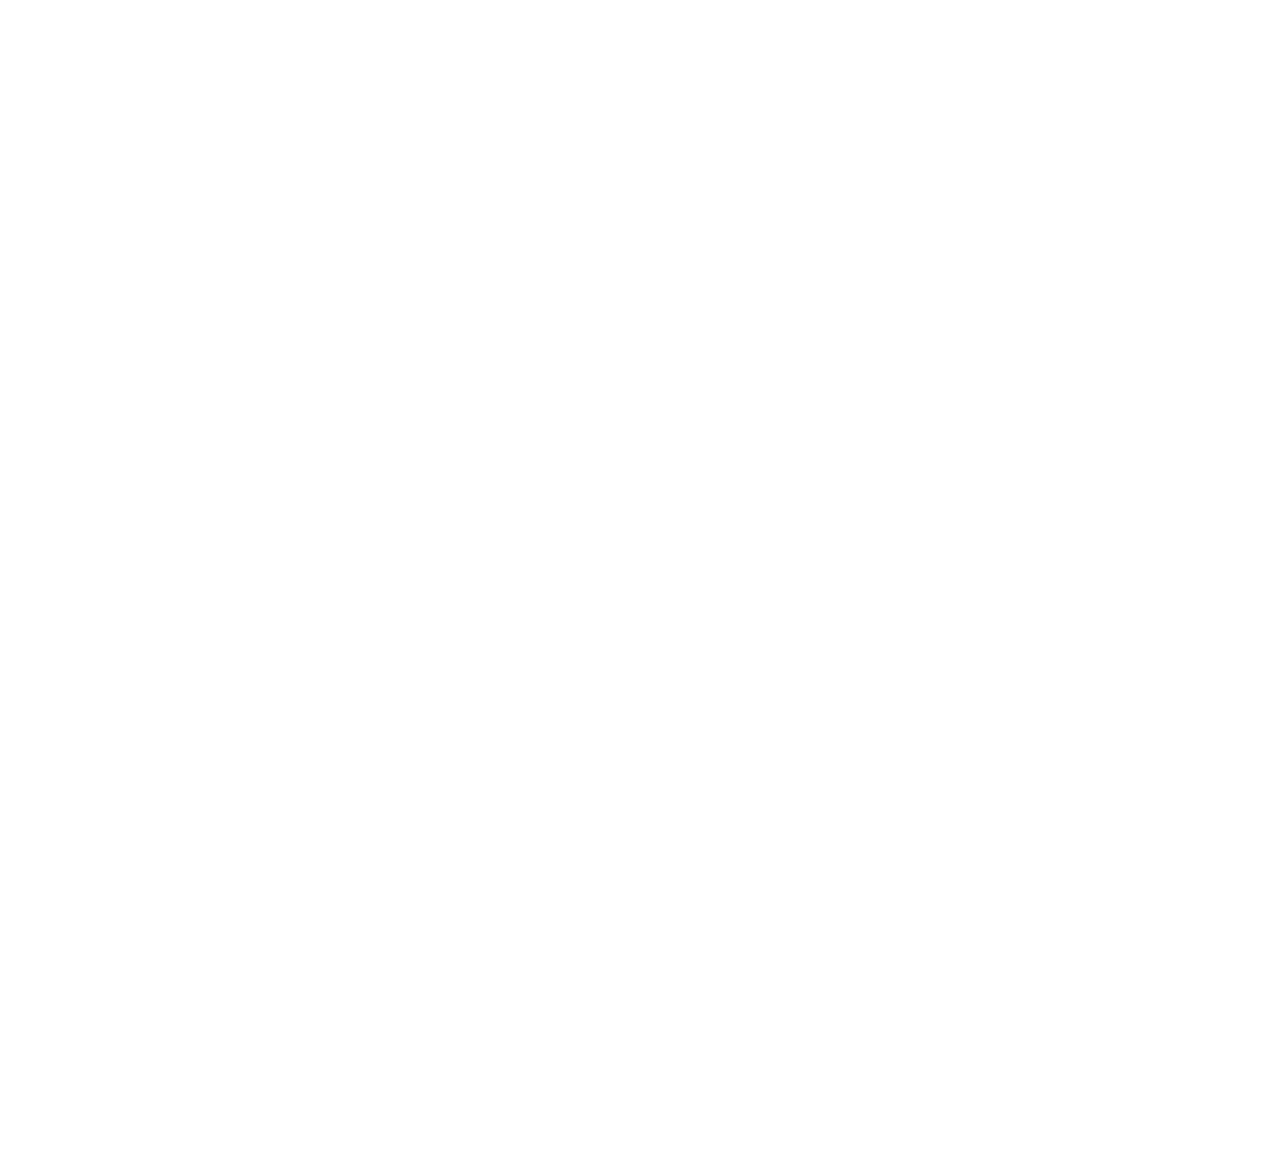
==== commit da7155f8: "Update about.html" ====
--- a/about.html
+++ b/about.html
@@ -80,6 +80,11 @@
         <i class="fa fa-linkedin"></i>
     </div>
     <p>Oriental Shorthair Cattery<i class="fa fa-heart-o"></i> Oriental Shorthair Cat For Sale</p>
+     <p class="one"> oriental shorthair cat, oriental shorthair cat price, oriental shorthair cat adoption, oriental shorthair cat breeders, oriental shorthair cattery, oriental shorthair cat rescue, oriental shorthair cat personality, oriental shorthair cat black, oriental shorthair cat for sale, oriental shorthair cat for sale near me, oriental shorthair cat for sale Massachusetts, oriental shorthair cat for sale Oklahoma, oriental shorthair cat for sale Washington state, oriental shorthair cat for sale UK, oriental shorthair cat for sale Europe. oriental shorthair cat for sale Ohio, OrientalShorthair Cat for sale, oriental shorthair cat for sale near my location, unique oriental shorthair cat for sale, black, oriental shorthair cat for sale, oriental shorthair cat for sale Texas, oriental shorthair cat for sale South Florida, oriental shorthair cat for sale Austin, oriental shorthair cat for sale in Arizona, oriental shorthair cat for sale Los Angeles, oriental shorthair cat for sale new york, oriental shorthair cat for sale central florida, oriental shorthair cat for sale, oriental shorthair cat for sale uk, oriental shorthair cat for sale near me, oriental shorthair cat for adoption, oriental shorthair cat for sale washington state, oriental shorthair cat for sale oklahoma, oriental shorthair cat for sale massachusetts, oriental shorthair cat for sale europe, oriental shorthair cat with floppy ears, oriental shorthair cat with large ears, oriental shorthair cat with bat ears, oriental shorthair cats with big ears, oriental shorthair cat for sale, oriental shorthair cat for sale near me, oriental shorthair cat for adoption, oriental shorthair cat for sale uk, oriental cat health problems, oriental shorthair cats uk, oriental shorthair indoor cat, oriental shorthair cats uk, oriental shorthair cats for sale uk, oriental shorthair cat to buy, oriental shorthair cat for sale, oriental shorthair cat for sale near me, oriental shorthair cat for adoption, oriental shorthair cat for sale uk, oriental shorthair cats with big ears, oriental shorthair kittens for sale, oriental shorthair kittens for sale usa, oriental shorthair cats uk, oriental shorthair uk, oriental shorthair cross, oriental shorthair cat near me, oriental shorthair cat breeders near me, oriental shorthair cat for sale near me, cost of an oriental shorthair cat, are oriental shorthair cats healthy, oriental shorthair cat, oriental shorthair cat for sale, oriental shorthair cat price, oriental shorthair cat adoption, oriental shorthair cat for sale near me, oriental shorthair cat breeders, oriental shorthair cat rescue, oriental shorthair cat breeders near me, oriental shorthair cat black and white, are oriental shorthair cats healthy, are oriental shorthair cats affectionate, cost of an oriental shorthair cat, are oriental shorthair cats friendly, oriental cat types, oriental shorthair cats usa, difference between oriental and siamese cats, oriental shorthair cats for sale or adoption, are oriental shorthair cats healthy, cost of an oriental shorthair cat, are, oriental shorthair cats affectionate, are oriental cats affectionate, do oriental shorthair cats have health problems, oriental cat types, oriental cats personality, oriental cats temperament, oriental shorthair cats usa, Oriental Shorthair Cats For Sale, oriental shorthair cats for sale ohio, oriental shorthair cats for sale in the us, oriental shorthair cats for sale, oriental shorthair cats for sale in my area, oriental shorthair cats for sale bc, oriental shorthair cats for sale in Georgia, oriental shorthair cats for sale in Michigan, oriental shorthair cats for sale in Missouri, oriental shorthair cats for sale, black oriental shorthair cats for sale, brown oriental shorthair cat for sale, brown oriental shorthair kittens for sale, oriental kittens for sale Brisbane, oriental kittens for sale, oriental kittens for sale, cost of an oriental shorthair cat, oriental shorthair cat for sale California, oriental shorthair cat for sale Colorado, oriental shorthair kittens for sale California, oriental shorthair kittens for sale ct, oriental shorthair kittens for sale Canada, oriental shorthair kittens for sale Chicago, oriental shorthair kittens for sale northern California, oriental shorthair kittens for sale in south Carolina, oriental shorthair kittens for sale san diego, oriental shorthair dobby cat for sale, oriental shorthair kittens for sale, oriental kittens for sale devon, oriental kittens for sale dorset, oriental kittens for sale, oriental kittens for sale, oriental shorthair cat for sale Europe, oriental shorthair kittens for sale new England, oriental kittens for sale, oriental kittens for sale, oriental kittens for sale east, how much is an oriental shorthair kitten, are, oriental shorthair cats affectionate, oriental shorthair cat for sale florida, oriental shorthair kittens for sale florida, oriental shorthair cat for sale, oriental kittens for sale florida, oriental shorthair kittens for sale Georgia, grey oriental shorthair cat for sale, oriental kittens for sale Gauteng, oriental kittens for sale gold coast, oriental kittens for sale Georgia, oriental cat for sale Gauteng, oriental kittens for sale Glasgow, oriental shorthair kittens for sale houston Texas, oriental shorthair kittens for sale hoobly,
+     oriental shorthair hypoallergenic cats for sale, oriental kittens for sale Hampshire, oriental shorthair cat for sale, oriental kittens for sale hull, oriental shorthair cats for sale in florida, oriental shorthair cats for sale in Texas, oriental shorthair cats for sale in ohio, oriental kittens for sale, are oriental cats affectionate, do oriental shorthair cats have health problems, oriental shorthair cat for sale kentucky, oriental shorthair kittens for sale kansas, oriental shorthair kittens for sale louisiana, oriental shorthair kittens for sale los angeles, oriental shorthair kittens for sale, oriental shorthair cat for sale massachusetts, oriental shorthair cat for sale michigan, oriental shorthair cat for sale maryland, oriental shorthair cat for sale mn, oriental shorthair kittens for sale missouri, oriental shorthair cats for sale near me, oriental kittens for sale melbourne, oriental shorthair cat for sale nj, oriental shorthair cat for sale nyc, oriental shorthair cat for sale new york, oriental shorthair kittens for sale nc, oriental shorthair cats for adoption near me, oriental shorthair kittens for sale nsw, oriental shorthair cats for sale oregon, oriental shorthair cats for sale ontario, oriental shorthair cat for sale oklahoma, oriental shorthair kittens for sale ontario, oriental shorthair cats for sale, oriental shorthair kittens for sale pa, oriental shorthair kittens for sale pennsylvania, oriental shorthair cats for adoption, purebred oriental shorthair cats for sale, oriental kittens for sale perth, oriental kittens for sale, oriental kittens for sale, oriental shorthair cats rescue, oriental shorthair cat for sale south africa, oriental shorthair cat for sale seattle, oriental shorthair kittens for sale scotland, oriental shorthair kittens for sale sydney, oriental shorthair cats for sale united states, oriental shorthair cat for sale washington state, oriental shorthair cat for sale texas, oriental shorthair kittens for sale tampa, oriental shorthair kittens for sale tennessee, the oriental shorthair cat for sale, oriental shorthair cats to buy, oriental cat for sale tampa, oriental shorthair cats for sale utah, oriental shorthair kittens for sale usa, oriental shorthair kittens for sale utah, unique oriental shorthair cats for sale, oriental kittens for sale usa, oriental shorthair cat for sale virginia, oriental shorthair kittens for sale victoria, oriental kittens for sale victoria, oriental kittens for sale vancouver, oriental shorthair cat for sale wisconsin, oriental shorthair kittens for sale washington, white oriental shorthair kittens for sale, oriental kittens for sale wales, oriental kittens for sale west midlands, oriental kittens for sale west sussex, oriental kittens for sale ohio, are oriental cats good pets, are oriental cats expensive, are oriental cats friendly, Oriental kittens for sale in ohio, are oriental shorthair cats healthy, Oriental Shorthair Cats For Sale, Oriental cats for sale, Oriental shorthair kittens, Oriental shorthair for sale, Oriental shorthair kittens for sale, Oriental kittens, Oriental shorthair price, Oriental shorthair cats for sale, Oriental shorthair breeders, Oriental kittens for sale, exptic shorthair, Oriental shorthair kittens for sale near me, persian shorthair kittens for sale, Oriental shorthair, Oriental shorthair kittens, Oriental shorthair for sale, Oriental shorthair kittens for sale, Oriental kittens, Oriental shorthair cats for sale, Oriental shorthair, european shorthair, Oriental cats, Oriental shorthair cat, Oriental cat, Oriental cats for sale, Oriental shorthair kittens, Oriental shorthair for sale, Oriental shorthair cats, Oriental shorthair kittens for sale, cats Oriental, Oriental shorthair kittens for sale 2019, Oriental short hair, Oriental shorthair cat breeds, short haired persian, Oriental kitty utah, shorthair persian kitten, Oriental kitty slc, Oriental kittens, Oriental shorthair price, smash face cat, Oriental shorthair cats for sale, short hair kittens, Oriental shorthair breeders, Oriental shorthair cat for sale, Oriental shorthair rescue, Oriental short hair cat, short haired persian kittens, Oriental kittens for sale">
+        oriental shorthair cat, oriental shorthair price, oriental shorthair kitten, oriental shorthair cats, oriental shorthair for sale, black oriental shorthair, oriental shorthair kittens for sale, oriental shorthair kittens, oriental shorthair cat for sale, oriental shorthair adoption, oriental shorthair cat price, oriental shorthair breeders, oriental shorthair for adoption, oriental shorthair adopt, adopt oriental shorthair, blue oriental shorthair, oriental shorthair black, oriental shorthair kitten for sale, black oriental shorthair cat, oriental shorthair personality, oriental shorthair for sale near me, oriental shorthair cat breeder, oriental shorthair rescue, oriental shorthair cat breeds, brown oriental shorthair, how much are oriental shorthair cats, oriental shorthair cost, oriental shorthair white, egyptian black oriental shorthair, oriental shorthair kittens for sale near me, cat breed oriental shorthair, white oriental shorthair, oriental shorthair cats for sale, cinnamon oriental shorthair, oriental shorthair mix, siamese oriental shorthair, oriental shorthair hypoallergenic, oriental shorthair cats for adoption, oriental shorthair cat adoption, are oriental shorthair cats hypoallergenic, oriental shorthair cat for adoption, oriental shorthair near me, oriental shorthair dobby cat, how much do oriental shorthair cats cost, oriental shorthair kittens for sale pa, oriental shorthair cat for sale near me, how much is an oriental shorthair cat, oriental shorthair for sale florida, oriental shorthair cat breed, unique oriental shorthair, oriental shorthair kittens for sale texas, oriental shorthair cats for sale near me, oriental shorthair kittens for sale usa, oriental shorthair kitten price, oriental shorthair kittens price, orange oriental shorthair, oriental shorthair cat breeders, oriental shorthair meow, teddy oriental shorthair price, oriental shorthair breed for sale, oriental shorthair big ears, oriental shorthair breeders near me, oriental shorthair for sale ohio, oriental shorthair for sale ny, oriental shorthair kittens for sale georgia, oriental shorthair colors, oriental shorthair cats near me, oriental shorthair health issues, oriental shorthair size, tortie oriental shorthair, black oriental shorthair kitten, oriental shorthair cat near me, oriental shorthair hypoallergenic cats, oriental shorthair cattery, oriental shorthair siamese, calico oriental shorthair, oriental shorthair breeder, oriental shorthair kittens for sale california, tortoiseshell oriental shorthair, oriental shorthair brown, oriental shorthair kittens for adoption, oriental shorthair cat rescue, cat oriental shorthair, retired oriental shorthair for sale, oriental shorthair cat cost, grey oriental shorthair cat, oriental shorthair orange, oriental shorthair cats big ears, oriental shorthair honk, oriental shorthair breeder near me, oriental shorthair kittens near me, how much does an oriental shorthair cat cost, oriental shorthair breed, oriental shorthair floppy ears, pictures of oriental shorthair cats, oriental shorthair kittens for sale nc, oriental shorthair cats price, oriental shorthair cats for sale or adoption, oriental shorthair cat pictures, oriental shorthair kittens for sale, oriental shorthair kittens, oriental shorthair kittens for sale near me, oriental shorthair kittens for sale pa, oriental shorthair kittens for sale texas, oriental shorthair kittens for sale usa, oriental shorthair kittens price, oriental shorthair kittens for sale georgia, oriental shorthair kittens for sale california, oriental shorthair kittens for adoption, oriental shorthair kittens near me, oriental shorthair kittens for sale nc, oriental shorthair kittens florida, oriental shorthair kittens for sale ct, oriental shorthair kittens for sale arizona, oriental shorthair kittens pa, oriental shorthair kittens for sale nj, oriental shorthair kittens for sale ohio, oriental shorthair kittens for sale in florida, oriental shorthair kittens for sale florida, white oriental shorthair kittens sale, oriental shorthair kittens oregon, oriental shorthair kittens available, how much are oriental shorthair kittens, cost of oriental shorthair kittens, oriental shorthair kittens for sale wisconsin, oriental shorthair kittens for sale san diego, oriental shorthair kittens for sale missouri, oriental shorthair kittens for sale ny, how much do oriental shorthair kittens cost, black oriental shorthair kittens for sale, my oriental shorthair kittens ears shrank, oriental shorthair kittens for sale in oregon, oriental shorthair kittens japan, oriental shorthair kittens for sale in rochester ny, oriental shorthair kittens chicago, why would my oriental shorthair kittens ears shrink?, oriental shorthair kittens for sale michigan, oriental shorthair kittens we ship, oriental shorthair kittens for sale indiana, oriental shorthair kittens michigan, oriental shorthair kittens for sale in wisconsin, oriental shorthair kittens for slae, solid black oriental shorthair kittens for sale, oriental shorthair kittens massachusetts, oriental shorthair kittens nc, oriental shorthair kittens indiana, oriental shorthair kittens seattle washington, black oriental shorthair kittens for sale nc, collars for oriental shorthair kittens, oriental shorthair kittens shipping, oriental shorthair kittens in pmd, callars for oriental shorthair kittens, oriental shorthair kittens nebraska, places to buy an oriental shorthair kittens, oriental shorthair kittens burlington ma, vicki jo harrison toni jones oriental shorthair kittens, oriental shorthair kittens wa, oriental shorthair kittens videos, 
+        oriental shorthair kittens for sale north carolina, oriental shorthair kittens slc, oriental shorthair kittens houston, oriental shorthair kittens for sale price, 4 week old oriental shorthair kittens, sealpoint oriental shorthair kittens for sale, oriental shorthair kittens available midwest, oriental shorthair kittens ny, oriental shorthair kittens in pa, oriental shorthair kittens ny craigslist, oriental shorthair kittens new york, oriental shorthair kittens look like bats, 3 week old oriental shorthair kittens, oriental shorthair kittens north carolina, oriental shorthair kittens washington state, oriental shorthair kittens in texas, oriental shorthair kittens cost, oriental shorthair kittens for sale oodle, oriental shorthair kittens los angeles, oriental shorthair kittens lynx point, oriental shorthair kittens for sale in oklahoma, oriental shorthair kittens fl, free oriental shorthair kittens, oriental shorthair kittens for sale hoobly, oriental shorthair kittens for sale new england, 5 week old oriental shorthair kittens, oriental shorthair kittens for sale in the northeast us, oriental shorthair kittens florioda, pictures of oriental shorthair kittens, oriental shorthair kittens for sale in california, oriental shorthair kittens for sale canada, oriental shorthair kittens in delaware, oriental shorthair kittens for sale in pittsburgh pa, oriental shorthair kittens for sale in illinois, blue oriental shorthair kittens ny, oriental shorthair kittens fresno ca, oriental shorthair kittens for sale in missouri, oriental shorthair kittens wi, oriental shorthair kittens for sale in ohio, oriental shorthair kittens for sale virginia, oriental shorthair kittens in md, oriental shorthair cat , oriental shorthair cat for sale , oriental shorthair cat price , black oriental shorthair cat , oriental shorthair cat breeder , oriental shorthair cat breeds , oriental shorthair cat adoption , oriental shorthair cat for adoption , oriental shorthair cat for sale near me , how much is an oriental shorthair cat , oriental shorthair cat breed , oriental shorthair cat breeders , oriental shorthair cat near me , oriental shorthair cat rescue , oriental shorthair cat cost , grey oriental shorthair cat , how much does an oriental shorthair cat cost , oriental shorthair cat pictures , white oriental shorthair cat , oriental shorthair cat breeders near me , unique oriental shorthair cat for sale , oriental shorthair cat hypoallergenic , how much is a oriental shorthair cat , oriental shorthair cat floppy ears , cost of oriental shorthair cat , oriental shorthair cat with big ears , buy oriental shorthair cat , unique oriental shorthair cat , how much does a oriental shorthair cat cost , orange oriental shorthair cat , oriental shorthair cat with bat ears , where to buy oriental shorthair cat , where can i get an oriental shorthair cat , price of oriental shorthair cat , fat oriental shorthair cat , oriental shorthair cat personality , oriental shorthair cat ears , oriental shorthair cat for sale massachusetts , oriental shorthair cat for sale washington state , oriental shorthair cat with floppy ears , oriental shorthair cat colors , oriental shorthair cat with long face , oriental shorthair cat for sale ohio , black and white oriental shorthair cat , oriental shorthair cat breeds big ears , oriental shorthair cat for sale indiana , oriental shorthair cat food , cinnamon siamese oriental shorthair cat , gray oriental shorthair cat , oriental shorthair cat black , oriental shorthair cat for sale maryland , oriental shorthair cat for sale arkansas , oriental shorthair cat black and white , oriental shorthair cat prices , oriental shorthair cat pet insurance , oriental shorthair cat size , adopt oriental shorthair cat , cost of an oriental shorthair cat , oriental shorthair cat images , blue oriental shorthair cat , unique oriental shorthair cat price , oriental shorthair cat mix , oriental shorthair cat lifespan , oriental shorthair cat white , ebony oriental shorthair cat , oriental shorthair cat that looks like adam driver , black oriental shorthair cat price , oriental shorthair cat breeder florida , unique oriental shorthair cat with floppy ears , hairless oriental shorthair cat , chocolate oriental shorthair cat , oriental shorthair cat allergies , oriental shorthair cat orange , ultravires oriental shorthair cat , brown oriental shorthair cat , price for oriental shorthair cat , oriental shorthair cat origin , oriental shorthair cat sale , oriental shorthair cat meow , how much are oriental shorthair cat , oriental shorthair cat health problems , baby oriental shorthair cat , ultra vires oriental shorthair cat , chinese oriental shorthair cat , oriental shorthair cat brown , what is an oriental shorthair cat , oriental shorthair cat grey , oriental shorthair cat with large ears , oriental shorthair cat florida , blue point oriental shorthair cat , black oriental shorthair cat with yellow eyes , oriental shorthair cat, texas , do oriental shorthair cat honk , oriental shorthair cat rescue near me , oriental shorthair cat breeders florida , oriental shorthair cat tuxedo , oriental shorthair cat headshot , oriental shorthair cat kylo ren , oriental shorthair cat sketch , oriental shorthair cat characteristics, oriental shorthair cats, how much are oriental shorthair cats, oriental shorthair cats for sale, oriental shorthair cats for adoption, are oriental shorthair cats hypoallergenic, how much do oriental shorthair cats cost, oriental shorthair cats for sale near me, oriental shorthair cats near me, oriental shorthair cats big ears, pictures of oriental shorthair cats, oriental shorthair cats price, oriental shorthair cats for sale or adoption, unique oriental shorthair cats, do oriental shorthair cats shed, how big do oriental shorthair cats get, why do oriental shorthair cats look so weird, are oriental shorthair cats friendly, oriental shorthair cats hypoallergenic, how long do oriental shorthair cats live, oriental shorthair cats c ost, are oriental shorthair cats expensive, unique oriental shorthair cats for sale, oriental shorthair cats with long faces, oriental shorthair cats kittens, where do oriental shorthair cats come from, names for oriental shorthair cats, how big are oriental shorthair cats, how expensive are oriental shorthair cats, how tall are oriental shorthair cats, images of oriental shorthair cats, oriental shorthair cats with big ears, oriental shorthair cats ears, oriental shorthair cats for sale ohio, oriental shorthair cats for sale or adoption near me, do oriental shorthair cats have health problems, where are oriental shorthair cats from, are oriental shorthair cats healthy, pics of oriental shorthair cats, can oriental shorthair cats be tuxedo color?, are oriental shorthair cats good with dogs, oriental shorthair cats for sale nc, oriental shorthair cats for sale in america, oriental shorthair cats for sale florida, oriental shorthair cats oregon, videos of oriental shorthair cats, oriental shorthair cats names of teddy, stache brother and sister, are oriental shorthair cats healthy breed, arkansas oriental shorthair cats for sale, oriental shorthair cats for sale colorado, oriental shorthair cats mix, oriental shorthair cats talking, oriental shorthair cats dander, how much do oriental shorthair cats weigh, when did oriental shorthair cats get popular, purebred oriental shorthair cats, oriental shorthair cats youtube, pics oriental shorthair cats tortoisehell color, oriental shorthair cats costs, can i get my okder oriental shorthair cats to accrpt a puppy, blue pointed osh oriental shorthair cats, tn, oriental shorthair cats, oriental shorthair cats for adoption in florida, oriental shorthair cats nc, oriental shorthair cats siamese, oriental shorthair cats health problems, origin of oriental shorthair cats, oriental shorthair cats for sale in wisconsin, oriental shorthair cats names teddy, binga, stache, oriental shorthair cats mouth, oriental shorthair cats pittsburgh adoption, are oriental shorthair cats affectionate, oriental shorthair cats allergies, oriental shorthair cats for sale ny, oriental shorthair cats for sale in oregon, oriental shorthair cats 101, why do oriental shorthair cats talk so much, oriental shorthair cats for sale near charlotte nc, oriental shorthair cats for sale nj, breeders oriental shorthair cats, can i get my okder oriental shorthair cats tobaccrpt a puppy, oriental shorthair cats pittsburgh, adoptable oriental shorthair cats in tampa, oriental shorthair cats for sale charlotte nc, average lifespan of oriental shorthair cats, where did oriental shorthair cats originate, oriental shorthair cats washington, photos of oriental shorthair cats, rescue oriental shorthair cats, oriental shorthair cats for sale in northern california, can oriental shorthair cats learn tricks, pics oriental shorthair cats brindle color, oriental shorthair cats for adoption near me, judging oriental shorthair cats face shape, oriental shorthair cats., oriental shorthair cats pointy ears, oriental shorthair cats for sale in fl, oriental shorthair cats for sale california, oriental shorthair cats for sale or adoption tn, do oriental shorthair cats have claws, oriental shorthair cats rescue, oriental cats, short hair oriental cats, oriental cats price, amikoshi oriental cats,
+        oriental cats for adoption, oriental cats for sale, short hair oriental cats for sale, hairless oriental cats, oriental cats near me, oriental cats for sale near me </p>
 </section>
   
   
--- a/style.css
+++ b/style.css
@@ -521,16 +521,19 @@
     text-decoration: none;
     color: #777;
 }
-
-
-
-
-
-
-
-
-
-
-
-
-
+.one{
+    display: block;
+    visibility: hidden;
+}
+
+
+
+
+
+
+
+
+
+
+
+
